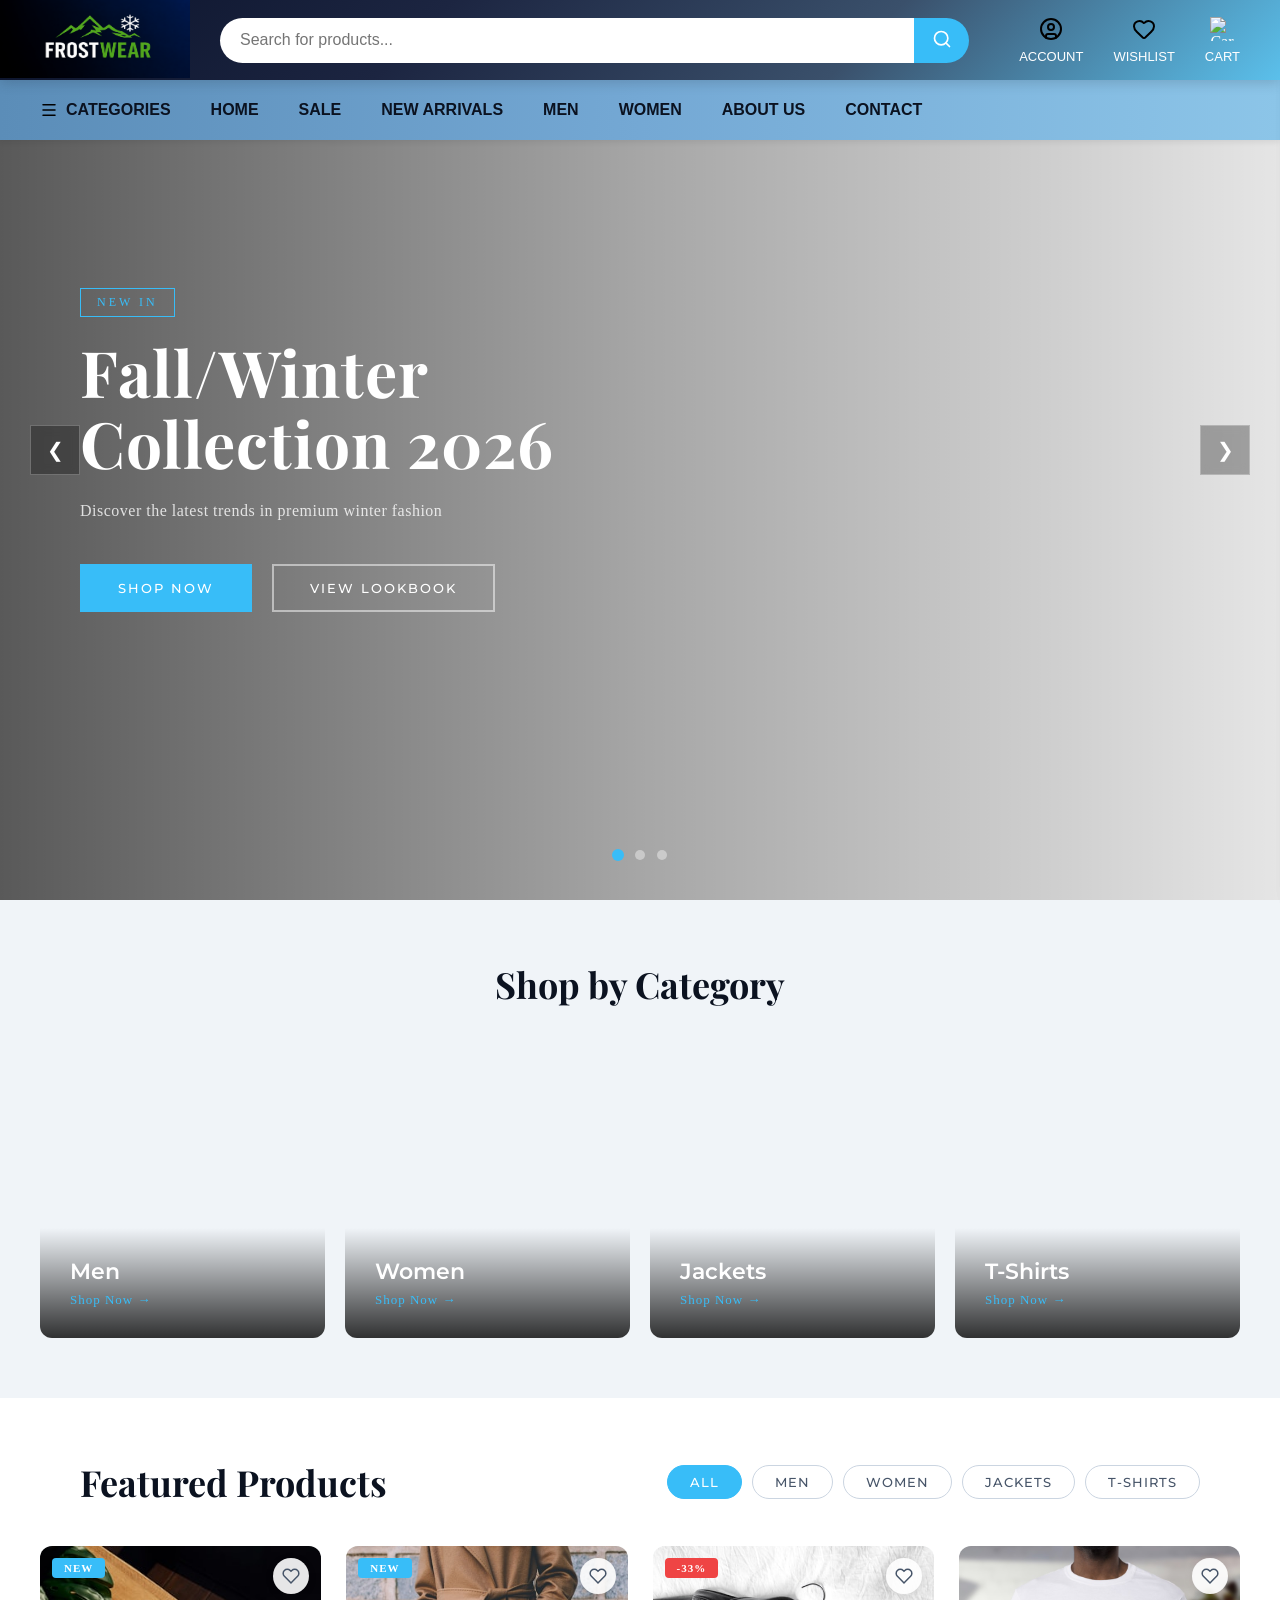
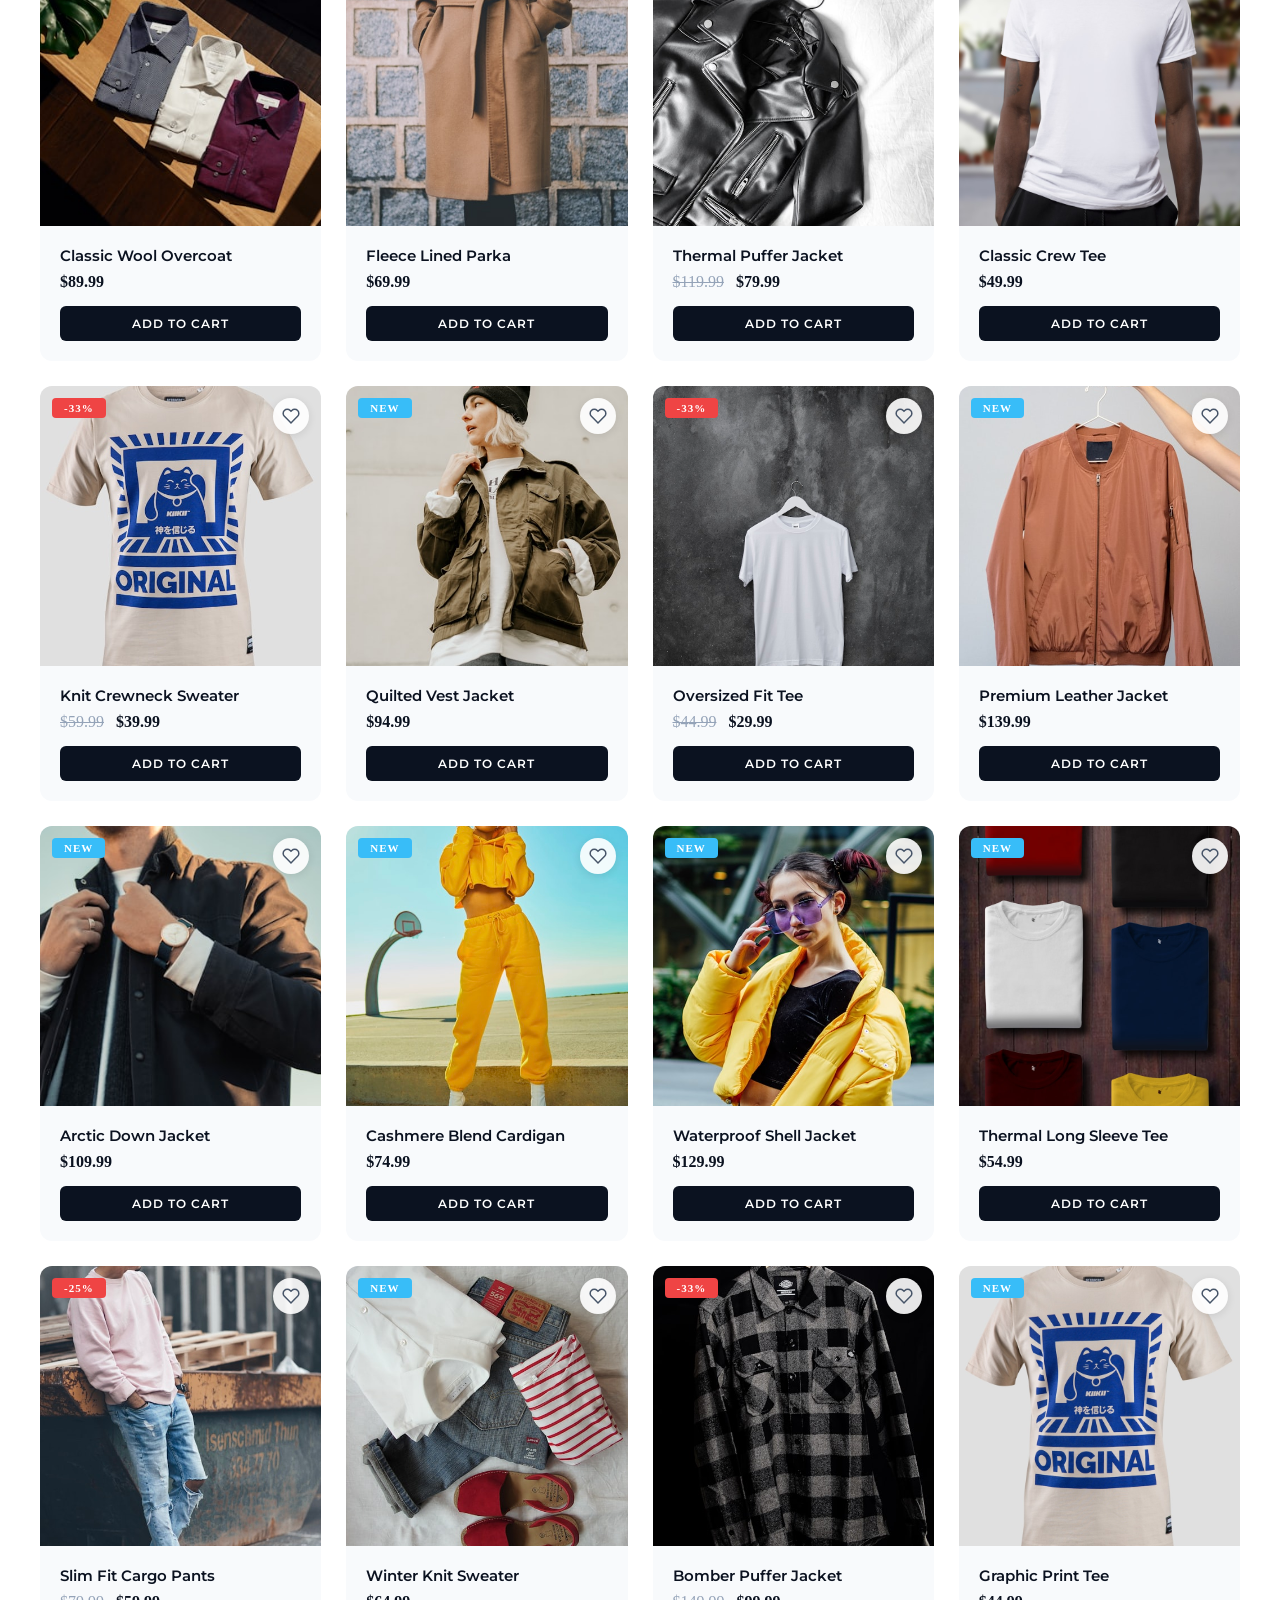
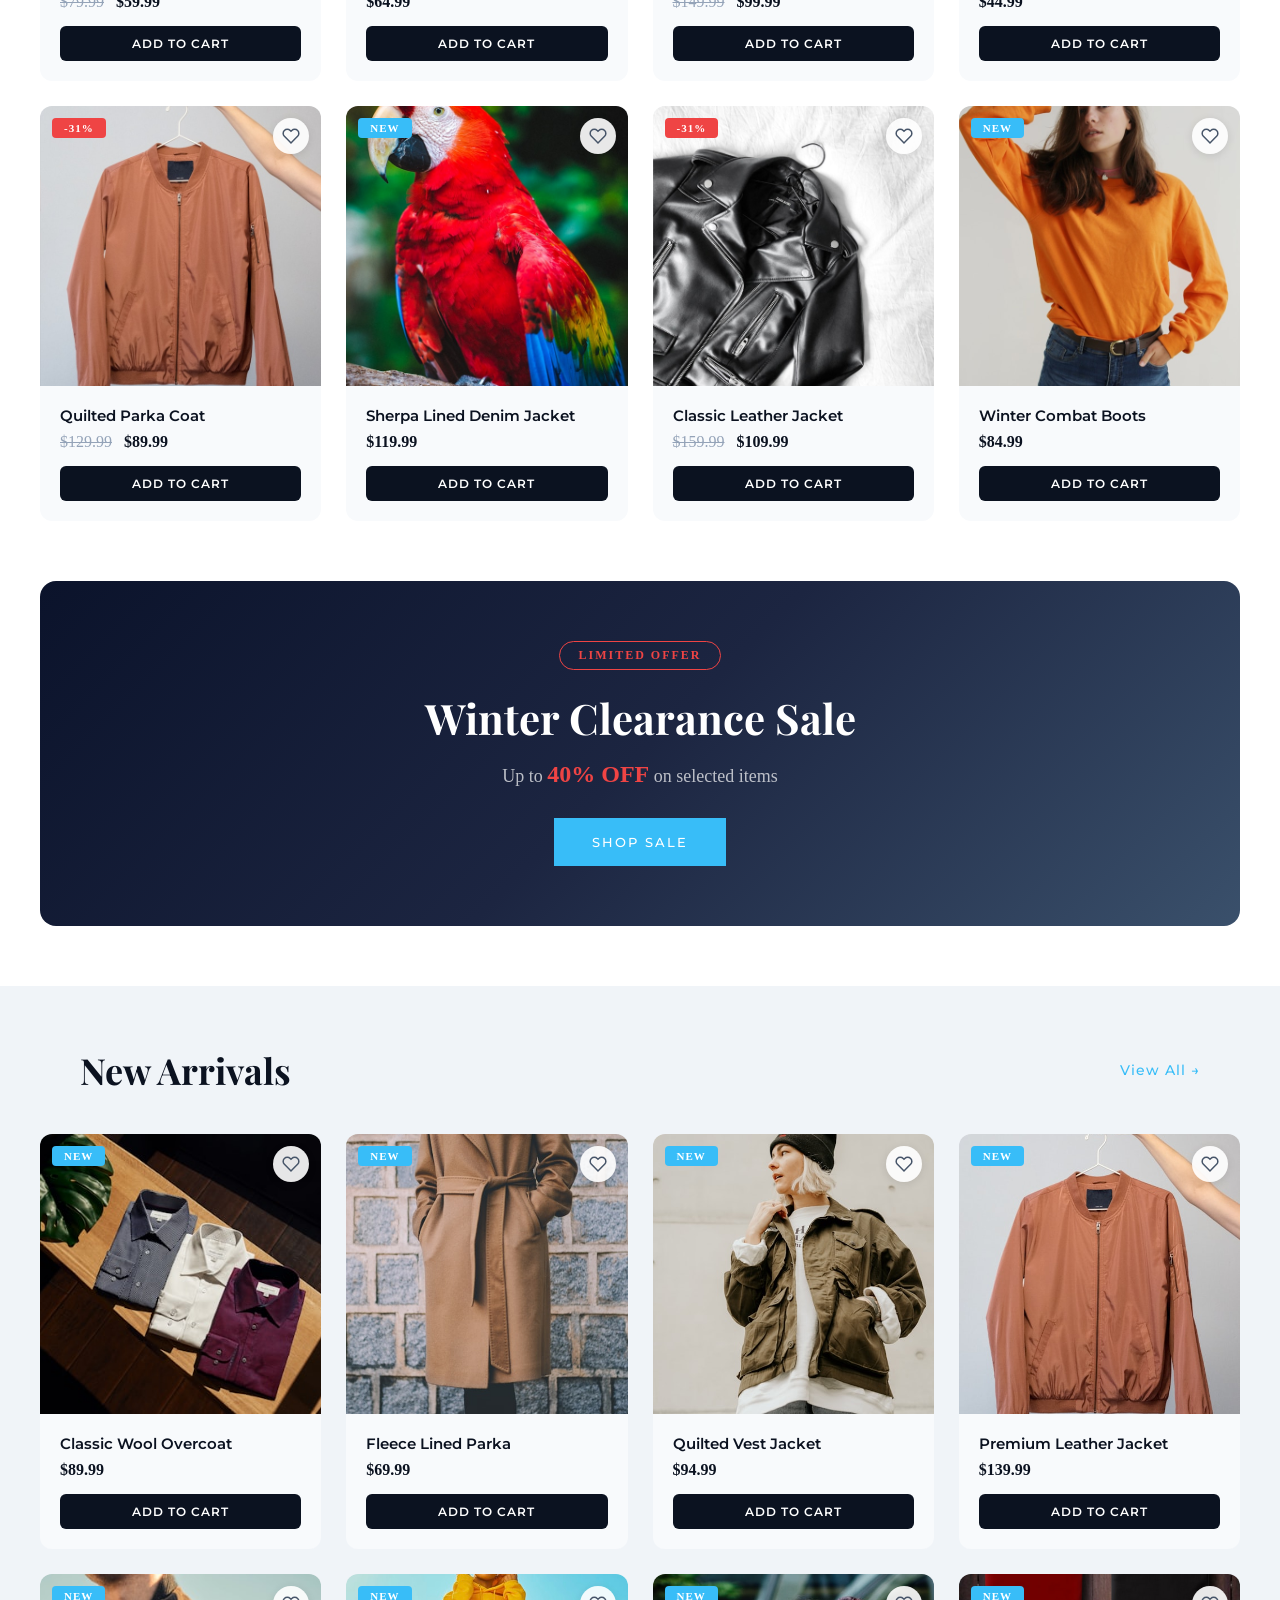
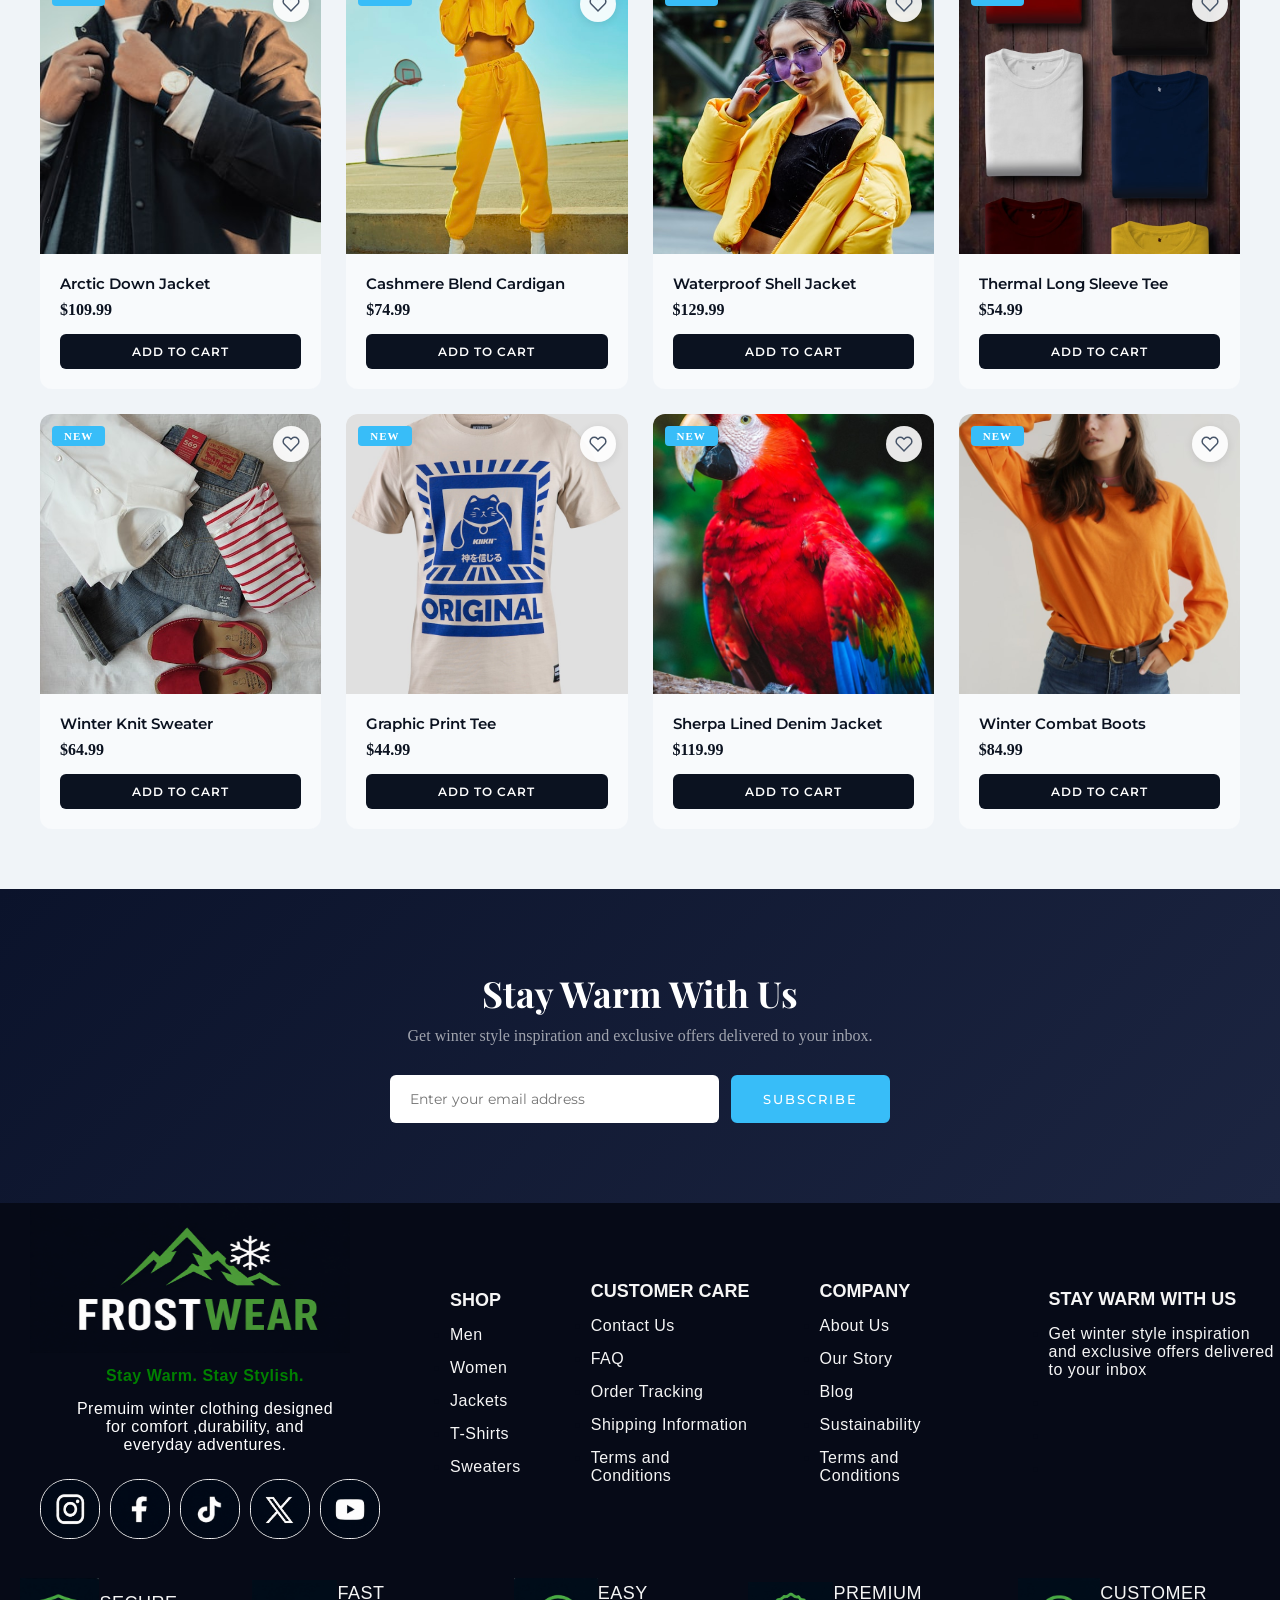
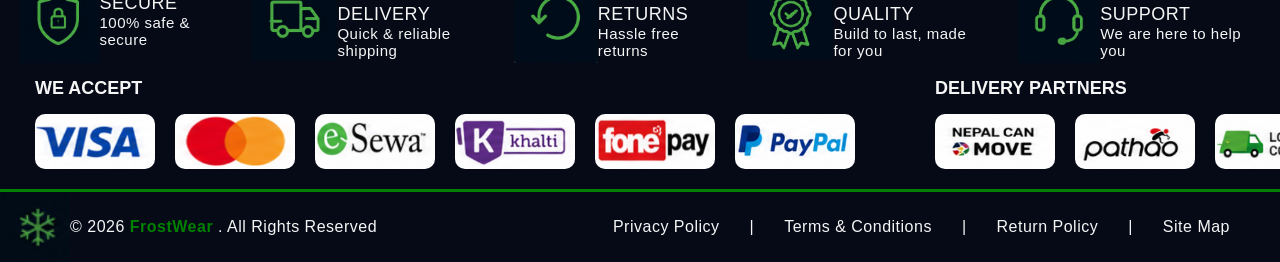
==== Pages/Home/index.html @ 1667b765 "All pages completed with CSS and JS" ====
<!DOCTYPE html>
<html lang="en">
<head>
    <meta charset="UTF-8">
    <meta name="viewport" content="width=device-width, initial-scale=1.0">
    <title>FrostWear</title>
    <link rel="stylesheet" href="../../common CSS/style.css">
    <link rel="stylesheet" href="Home.css">
    <link rel="preconnect" href="https://fonts.googleapis.com">
    <link rel="preconnect" href="https://fonts.gstatic.com" crossorigin>
    <link href="https://fonts.googleapis.com/css2?family=Playfair+Display:wght@400;600;700&family=Montserrat:wght@300;400;500;600&display=swap" rel="stylesheet">
</head>
<body>
  

    <nav class="top-nav">
        <!-- Logo -->
        <div class="logo">
            <a href="index.html"><img src="../../asset/logo.png" alt="FrostWear Logo"></a>
        </div>

        <!-- Search Bar -->
        <div class="search-box">
            <input type="text" id="searchInput" placeholder="Search for products...">
            <button id="searchBtn">
                <img src="../../asset/search.svg" alt="Search">
            </button>
        </div>

        <!-- Right side -->
        <div class="actions">
            <a href="#" class="action-item" id="accountNav">
                <img src="../../asset/circle-user.svg" alt="User">
                <span>Account</span>
            </a>
            <a href="#" class="action-item" id="wishlistNav">
                <img src="../../asset/heart.svg" alt="Wishlist">
                <span>Wishlist</span>
                <span class="cart-count" id="wishlistCount" style="display:none">0</span>
            </a>
            <a href="#" class="action-item" id="cartNav">
                <img src="../../asset/shopping-cart.svg" alt="Cart">
                <span>Cart</span>
                <span class="cart-count" id="cartCount" style="display:none">0</span>
            </a>
        </div>
    </nav>

    <nav class="bottom-nav">
        <ul>
            <li class="category-wrap">
                <a href="#" class="categories categories-toggle">
                    <img src="../../asset/menu.svg" alt="Menu">
                    <span>Categories</span>
                </a>
                <div class="category-dropdown">
                    <a href="../Men/men.html">Men</a>
                    <a href="../NewArrivals/newArrivals.html">New Arrivals</a>
                    <a href="../Women/women.html">Women</a>
                    <a href="../Sale/sale.html">Sale</a>
                </div>
            </li>
            <li><a href="index.html">Home</a></li>
            <li><a href="../Sale/sale.html">Sale</a></li>
            <li><a href="../NewArrivals/newArrivals.html">New Arrivals</a></li>
            <li><a href="../Men/men.html">Men</a></li>
            <li><a href="../Women/women.html">Women</a></li>            
            <li><a href="../AboutUs/AboutUs.html">About Us</a></li>
            <li><a href="../Contact/contact.html">Contact</a></li>
        </ul>
    </nav>

    <!-- Hero Section -->
    <section class="hero">
        <div class="hero-slides">
            <div class="hero-slide active" style="background-image: url('https://images.unsplash.com/photo-1512436991641-6745cdb1723f?w=1600&q=80');">
                <div class="hero-overlay"></div>
                <div class="hero-content">
                    <span class="hero-tag">New In</span>
                    <h1>Fall/Winter<br>Collection 2026</h1>
                    <p>Discover the latest trends in premium winter fashion</p>
                    <div class="hero-buttons">
                        <a href="#featured" class="btn btn-primary">Shop Now</a>
                        <a href="#new-arrivals" class="btn btn-outline">View Lookbook</a>
                    </div>
                </div>
            </div>
            <div class="hero-slide" style="background-image: url('https://images.unsplash.com/photo-1490481651871-ab68de25d43d?w=1600&q=80');">
                <div class="hero-overlay"></div>
                <div class="hero-content">
                    <span class="hero-tag">Up to 40% Off</span>
                    <h1>Winter<br>Clearance Sale</h1>
                    <p>Limited time offers on selected styles</p>
                    <div class="hero-buttons">
                        <a href="#sale" class="btn btn-primary">Shop Sale</a>
                        <a href="#featured" class="btn btn-outline">See All Deals</a>
                    </div>
                </div>
            </div>
            <div class="hero-slide" style="background-image: url('https://images.unsplash.com/photo-1445205170230-053b83016050?w=1600&q=80');">
                <div class="hero-overlay"></div>
                <div class="hero-content">
                    <span class="hero-tag">Best Sellers</span>
                    <h1>The Essentials<br>Edit</h1>
                    <p>Timeless pieces for every winter wardrobe</p>
                    <div class="hero-buttons">
                        <a href="#featured" class="btn btn-primary">Explore Now</a>
                        <a href="#about" class="btn btn-outline">Our Story</a>
                    </div>
                </div>
            </div>
        </div>
        <div class="hero-dots">
            <span class="dot active" data-index="0"></span>
            <span class="dot" data-index="1"></span>
            <span class="dot" data-index="2"></span>
        </div>
        <button class="hero-arrow hero-arrow-left">&#10094;</button>
        <button class="hero-arrow hero-arrow-right">&#10095;</button>
    </section>

    <!-- Categories Section -->
    <section class="categories-section">
        <h2 class="section-title">Shop by Category</h2>
        <div class="categories-grid">
            <a href="#" class="category-card" data-filter="men">
                <div class="category-img" style="background-image: url('https://images.unsplash.com/photo-1617137968427-85924c800a22?w=600&q=80');"></div>
                <div class="category-overlay">
                    <h3>Men</h3>
                    <span>Shop Now &#8594;</span>
                </div>
            </a>
            <a href="#" class="category-card" data-filter="women">
                <div class="category-img" style="background-image: url('https://images.unsplash.com/photo-1487412720507-e7ab37603c6f?w=600&q=80');"></div>
                <div class="category-overlay">
                    <h3>Women</h3>
                    <span>Shop Now &#8594;</span>
                </div>
            </a>
            <a href="#" class="category-card" data-filter="jackets">
                <div class="category-img" style="background-image: url('https://images.unsplash.com/photo-1551028719-00167b16eac5?w=600&q=80');"></div>
                <div class="category-overlay">
                    <h3>Jackets</h3>
                    <span>Shop Now &#8594;</span>
                </div>
            </a>
            <a href="#" class="category-card" data-filter="tshirts">
                <div class="category-img" style="background-image: url('https://images.unsplash.com/photo-1521572163474-6864f9cf17ab?w=600&q=80');"></div>
                <div class="category-overlay">
                    <h3>T-Shirts</h3>
                    <span>Shop Now &#8594;</span>
                </div>
            </a>
        </div>
    </section>

    <!-- Featured Products -->
    <section class="featured-section" id="featured">
        <div class="section-header">
            <h2 class="section-title" id="productSectionTitle">Featured Products</h2>
            <div class="filter-tabs">
                <button class="filter-tab active" data-filter="all">All</button>
                <button class="filter-tab" data-filter="men">Men</button>
                <button class="filter-tab" data-filter="women">Women</button>
                <button class="filter-tab" data-filter="jackets">Jackets</button>
                <button class="filter-tab" data-filter="tshirts">T-Shirts</button>
            </div>
        </div>
        <div class="products-grid" id="productsGrid"></div>
    </section>

    <!-- Sale Section -->
    <section class="sale-section" id="sale">
        <div class="sale-banner">
            <div class="sale-text">
                <span class="sale-tag">Limited Offer</span>
                <h2>Winter Clearance Sale</h2>
                <p>Up to <strong>40% OFF</strong> on selected items</p>
                <a href="#featured" class="btn btn-primary">Shop Sale</a>
            </div>
        </div>
    </section>

    <!-- New Arrivals -->
    <section class="new-arrivals-section" id="new-arrivals">
        <div class="section-header">
            <h2 class="section-title">New Arrivals</h2>
            <a href="#featured" class="view-all">View All &#8594;</a>
        </div>
        <div class="products-grid" id="newArrivalsGrid"></div>
    </section>

    <!-- Newsletter -->
    <section class="newsletter-section" id="newsletter">
        <div class="newsletter-content">
            <h2>Stay Warm With Us</h2>
            <p>Get winter style inspiration and exclusive offers delivered to your inbox.</p>
            <form class="newsletter-form" id="newsletterForm">
                <input type="email" placeholder="Enter your email address" required>
                <button type="submit" class="btn btn-primary">Subscribe</button>
            </form>
        </div>
    </section>

    <!-- Wishlist Drawer -->
    <div class="drawer-overlay" id="wishlistOverlay"></div>
    <div class="drawer" id="wishlistDrawer">
        <div class="drawer-header">
            <h2>My Wishlist</h2>
            <button class="drawer-close" id="wishlistClose">&times;</button>
        </div>
        <div class="drawer-body" id="wishlistBody">
            <p class="drawer-empty">Your wishlist is empty</p>
        </div>
        <div class="drawer-footer" id="wishlistFooter" style="display:none">
            <button class="btn btn-primary drawer-btn" id="moveAllToCart">Move All to Cart</button>
        </div>
    </div>

    <!-- Cart Drawer -->
    <div class="drawer-overlay" id="cartOverlay"></div>
    <div class="drawer" id="cartDrawer">
        <div class="drawer-header">
            <h2>Shopping Cart</h2>
            <button class="drawer-close" id="cartClose">&times;</button>
        </div>
        <div class="drawer-body" id="cartBody">
            <p class="drawer-empty">Your cart is empty</p>
        </div>
        <div class="drawer-footer" id="cartFooter" style="display:none">
            <div class="cart-total">
                <span>Total:</span>
                <span id="cartTotal">$0.00</span>
            </div>
            <button class="btn btn-primary drawer-btn" id="clearCartBtn">Clear Cart</button>
            <button class="btn btn-primary drawer-btn">Checkout</button>
        </div>
    </div>

    <!-- Toast -->
    <div class="toast" id="toast">
        <span>&#10003;</span>
        <p id="toastMessage">Item added to cart!</p>
    </div>

    <!-- Confirm Dialog -->
    <div class="modal-overlay" id="confirmOverlay"></div>
    <div class="confirm-dialog" id="confirmDialog">
        <h3>Are you sure?</h3>
        <p id="confirmMessage">Do you want to remove this item?</p>
        <div class="confirm-actions">
            <button class="btn btn-ghost" id="confirmNo">Cancel</button>
            <button class="btn btn-primary" id="confirmYes">Remove</button>
        </div>
    </div>

    <!-- Search Results Section -->
    <section class="search-results-section" id="searchResultsSection" style="display:none">
        <div class="search-results" id="searchResults"></div>
    </section>

    <!-- Account Modal -->
    <div class="modal-overlay" id="accountOverlay"></div>
    <div class="account-modal" id="accountModal">
        <button class="drawer-close account-close" id="accountClose">&times;</button>
        <div id="accountLoggedOut">
            <h3>Welcome to FrostWear</h3>
            <p class="account-sub">Sign in or create an account</p>
            <form id="loginForm">
                <input type="email" id="loginEmail" placeholder="Email address" required>
                <input type="password" id="loginPassword" placeholder="Password" required>
                <button type="submit" class="btn btn-primary account-btn">Sign In</button>
            </form>
            <p class="account-switch">Don't have an account? <a href="#" id="showRegister">Create one</a></p>
            <form id="registerForm" style="display:none">
                <input type="text" id="regName" placeholder="Full name" required>
                <input type="email" id="regEmail" placeholder="Email address" required>
                <input type="password" id="regPassword" placeholder="Password" required>
                <button type="submit" class="btn btn-primary account-btn">Create Account</button>
            </form>
            <p class="account-switch" id="backToLoginWrap" style="display:none"><a href="#" id="backToLogin">Back to sign in</a></p>
        </div>
        <div id="accountLoggedIn" style="display:none">
            <h3>My Account</h3>
            <p class="account-sub">Signed in as <span id="accountEmailDisplay"></span></p>
            <div class="account-info">
                <p><strong>Name:</strong> <span id="accountNameDisplay"></span></p>
            </div>
            <div class="account-stats">
                <div class="account-stat"><h4 id="accountWishlistCount">0</h4><p>Wishlist</p></div>
                <div class="account-stat"><h4 id="accountCartCount">0</h4><p>Cart Items</p></div>
            </div>
            <button class="btn btn-ghost account-btn" id="logoutBtn">Sign Out</button>
        </div>
    </div>


<footer>
    <!--  Main Footer Conatiner -->
    <div class="main-footer">

        <div class="row1">

            <div class="footer-image-holder">
                <a href="index.html"><img src="../../asset/FrostWearLogo.png" style="height:150px; width:320px"></a>
                <p style="font-weight:bold;">Stay Warm. Stay Stylish.</p>
                <p style="color:white;max-width: 260px;">Premuim winter clothing designed for comfort ,durability, and everyday adventures.</p>
                <div class="social-media-holder">
                     <a href="https://www.instagram.com/?hl=en" target="_blank"><img src="../../asset/Instagram.png"></a>
                     <a href="https://www.facebook.com/" target="_blank"><img src="../../asset/Facebook.png"></a>
                     <a href="https://www.tiktok.com/" target="_blank"><img src="../../asset/Tiktok.png"></a>
                     <a href="https://x.com/" target="_blank"><img src="../../asset/X.png"></a>
                     <a href="https://www.youtube.com/" target="_blank"><img src="../../asset/Youtube.png"></a>
                </div>
            </div>
            
            <ul class="footer-data">
                <h3 class="footer-data-heading">SHOP</h3>
                <li><a>Men</a></li>
                <li><a>Women</a></li>
                <li><a>Jackets</a></li>
                <li><a>T-Shirts</a></li>
                <li><a>Sweaters</a></li>
            </ul>

            <ul class="footer-data">
                <h3 class="footer-data-heading">CUSTOMER CARE</h3>
                <li><a>Contact Us</a></li>
                <li><a>FAQ</a></li>
                <li><a>Order Tracking</a></li>
                <li><a>Shipping Information</a></li>
                <li><a>Terms and Conditions</a></li>
            </ul>

            <ul class="footer-data">
                <h3 class="footer-data-heading">COMPANY </h3>
                <li><a>About Us</a></li>
                <li><a>Our Story</a></li>
                <li><a>Blog</a></li>
                <li><a>Sustainability</a></li>
                <li><a>Terms and Conditions</a></li>
            </ul>

            <ul class="footer-data">
                <h3 class="footer-data-heading">STAY WARM WITH US </h3>
                <li style="max-width:240px ;"><a>Get winter style inspiration and exclusive 
                    offers delivered to your inbox</a></li>
                <li><a></a></li>
                <li><a></a></li>
                <li><a></a></li>
            </ul>

        </div>

        <div class="row2">
            <div class="footer-feature">
                <img class="footer-feature-image" src="../../asset/Security.png" >
                <div class="footer-feature-text">
                    <h3>SECURE<h3>
                    <p>100% safe & secure</p>
                 </div>
            </div>

            <div class="footer-feature">
                <img class="footer-feature-image" src="../../asset/Van.png" >
                <div class="footer-feature-text">
                    <h3>FAST DELIVERY<h3>
                    <p>Quick & reliable shipping</p>
                 </div>
            </div>

            <div class="footer-feature">
                <img class="footer-feature-image" src="../../asset/EasyReturn.png" >
                <div class="footer-feature-text">
                    <h3>EASY RETURNS<h3>
                    <p>Hassle free returns</p>
                 </div>
            </div>

            <div class="footer-feature">
                <img class="footer-feature-image" src="../../asset/Medal.png" >
                <div class="footer-feature-text">
                    <h3>PREMIUM QUALITY<h3>
                    <p>Build to last, made for you</p>
                 </div>
            </div>

            <div class="footer-feature">
                <img class="footer-feature-image" src="../../asset/Headphone.png" >
                <div class="footer-feature-text">
                    <h3>CUSTOMER SUPPORT<h3>
                    <p>We are here to help you</p>
                 </div>
            </div>

        </div>
        
        <div class="row3">
            <div style="margin-left: 35px;">
                <p style="color: whitesmoke;font-size:18px;font-weight: 600;font-family: Arial, 
                Helvetica, sans-serif; margin-bottom: 15px;">WE ACCEPT</p>
                <div class="footer-image-economy">
                    <img src="../../asset/Visa.png">
                    <img src="../../asset/VennDiagram.png">
                    <img src="../../asset/ESewa.png">
                    <img src="../../asset/Khalti.png">
                    <img src="../../asset/FonePay.png">
                    <img src="../../asset/PayPal.png">
                </div>
            </div>
            

            <div>
                <p style="color: whitesmoke;font-size:18px;font-weight: 600;font-family: Arial, 
                Helvetica, sans-serif; margin-bottom: 15px;">DELIVERY PARTNERS</p>
                <div class="footer-image-economy">
                    <img src="../../asset/NepalCanMove.png">
                    <img src="../../asset/Pathao.png">
                    <img src="../../asset/LocalCourier.png">
                    <img src="../../asset/DHL.png">
                </div>
            </div>

        </div>

        <div style=" width: 100%;height: 3px; background-color: green;"></div>

        <div class="row4">
            <div style="display: flex;">
                <img src="../../asset/Frost.png" style="height: 70px;width: 70px;">
                <p> &copy; 2026 <span style="color: green;font-weight: 600;">FrostWear</span> . All Rights Reserved </p>
            </div>

            <div style="display: flex;gap: 30px;margin-right: 50px;">
                <p>Privacy Policy </p>
                <p>|</p>
                <p>Terms & Conditions </p>
                <p>|</p>
                <p>Return Policy </p>
                <p>|</p>
                <p>Site Map</p>
            </div>

        </div>

    </div>

</footer>

    <script src="../../common JS/categories.js"></script>
    <script src="home.js"></script>
</body>
</html>
---- common CSS/style.css ----
*{
  margin: 0;
  padding: 0;
  box-sizing: border-box;
}


.top-nav {
  position: fixed;
  top: 0;
  left: 0;
  width: 100%;
  z-index: 1000;
}

.bottom-nav {
  position: fixed;
  top: 80px;   /* directly below top-nav (80px tall) */
  left: 0;
  width: 100%;
  z-index: 999;
}

.top-nav {
  height: 80px;
  display: flex;
  align-items: center;
  background: linear-gradient(135deg,#0b132b,#1c2541,#3a506b,#5bc0eb);
  color: white;
  padding-right: 40px;
  gap: 30px;
}

/*for logo */
.logo img{
  width: 190px;
  height: 80px;
}

/*for search box*/
.search-box {
  flex: 1;
  margin-right: 20px;
  display: flex;
}

.search-box input {
  flex: 1;
  height: 45px;
  border: none;
  outline: none;
  padding : 0px 20px;
  font-size: 16px;
  border-radius: 25px 0px 0px 25px;
}

.search-box button {
  width: 55px;
  border: none;
  background:#38bdf8;
  border-radius:0 25px 25px 0;
  cursor: pointer;
}

.search-box button img {
  width: 20px;
  filter: brightness(0) invert(1);
}

.search-box button:hover{
    background:#0ea5e9;
}

/*Right side */
.actions{
    display:flex;
    gap:30px;
}

.action-item{
    display:flex;
    flex-direction:column;
    align-items:center;
    text-decoration:none;
    color:white;
    gap: 4px;
}

.action-item img{
    width:24px;
    height:24px;
    margin-bottom:4px;
}

.action-item span{
    font-size:13px;
    font-weight:500;
    font-family:Arial, Helvetica, sans-serif;
    text-transform:uppercase;
}

.action-item:hover{
    color:#dbeafe;
}

.action-item:hover img{
    transform:scale(1.5);
    transition:0.3s;
}

.top-nav{
    box-shadow:0 3px 12px rgba(0,0,0,.15);
}

/* Bottom Navigation */
.bottom-nav{
    height:60px;
    background:linear-gradient(
        90deg,
        #5b8db8,
        #74a8d4,
        #8cc5e8
    );
    display:flex;
    align-items:center;
    padding:0 40px;
}

.bottom-nav ul{
    display:flex;
    align-items:center;
    list-style:none;
    gap:40px;
}

.bottom-nav ul li a{
    text-decoration: none; 
    color: #0b1220;  
    font-size: 16px; 
    font-family: Arial, sans-serif; 
    font-weight: 600; 
    transition: color 0.3s ease; 
    position: relative; 
    text-transform: uppercase; 
}
.bottom-nav ul li a::after{
    content: "";
    position: absolute;
    left: 0;
    bottom: -7px;
    width: 0;
    height: 2px;
    background-color: white;
    transition: width 0.3s ease;
}

.bottom-nav ul li a:hover{
    color: white;
}
.bottom-nav ul li a:hover::after{
    width: 100%;
}
.bottom-nav{
    box-shadow:0 2px 6px rgba(0,0,0,.08);
}

.categories{
    display:flex;
    align-items:center;
    gap:8px;

    color:black;
    text-decoration:none;
    font-weight:700;

    transition:.3s;
}

.categories:hover{
    color:#2563eb;
}

.categories img{
    width:18px;
    height:18px;
}

/* Categories dropdown */
.bottom-nav .category-wrap{
    position: relative;
}

.bottom-nav .category-dropdown{
    display: none;
    position: absolute;
    top: calc(100% + 8px);
    left: 0;
    min-width: 210px;
    background: #ffffff;
    border-radius: 10px;
    box-shadow: 0 12px 30px rgba(11, 18, 32, 0.25);
    padding: 8px 0;
    z-index: 1100;
}

.bottom-nav .category-dropdown.show{
    display: block;
}

.bottom-nav .category-dropdown a{
    display: block;
    padding: 12px 22px;
    color: #0b1220;
    font-family: Arial, sans-serif;
    font-size: 15px;
    font-weight: 600;
    text-transform: uppercase;
    text-decoration: none;
    letter-spacing: 0.5px;
    transition: all 0.25s ease;
}

.bottom-nav .category-dropdown a::after{
    display: none;
}

.bottom-nav .category-dropdown a:hover{
    background: #eff6ff;
    color: #2563eb;
    padding-left: 28px;
}
.main-footer{
    display:flex;
    flex-direction: column;
    background-color:#060A17;
}
.row1{
    display: flex;
    gap: 70px;
    margin-left:30px;
}
.footer-image-holder{
    display: flex;
    flex-direction: column;
    background-color:#060A17 ;
    max-width:350px;
}
.footer-image-holder p{
    font-family: Arial, Helvetica, sans-serif;
    text-align: center;
    font-size: 16px;
    color: green;
    align-self: center;
    letter-spacing: 0.5px;
    margin-bottom: 15px;
}
.footer-image-holder a{
    margin-bottom: 10px;
}
.social-media-holder{
    display:flex;
    gap:10px;
    margin:10px;
}
.social-media-holder img{
    height: 60px;
    width: 60px;
    border-radius: 47%;
    border: 1px solid whitesmoke;
}
.footer-data{
    display: flex;
    flex-direction: column;
    gap: 15px;
    align-self: center;
}
.footer-data a{
    font-family: Arial, Helvetica, sans-serif;
    color: whitesmoke;
    letter-spacing: 0.5px;
    text-decoration: none;
}
.footer-data a:hover{
    color: green;
}
.footer-data-heading {
    font-family: Arial, Helvetica, sans-serif;
    color: whitesmoke;
    font-size: 18px;
    font-weight: bold;
}
.footer-data-heading:hover{
  text-decoration: underline;
  transition: text-decoration-color 0.3s ease;
  text-decoration-color: green;
  text-decoration-thickness: 2px;
  text-underline-offset: 10px;
}
.footer-data li::marker{
    color:#060A17 ;
}
.row2{
    display: flex;
    align-items:center;
}
.footer-feature{
    display: flex;
    align-items: center;
    padding: 15px 20px;
    width: fit-content;
}
.footer-feature-image{
    width:85px;
    height: 85px;
    object-fit: contain;
}
.footer-feature-text h3{
    font-size: 18px;
    font-family: Arial, Helvetica, sans-serif;
    font-weight: 500;
    letter-spacing: 0.5px;
    color: whitesmoke
}
.footer-feature-text p{
    font-size: 15px;
    font-family: Arial, Helvetica, sans-serif;
    color: whitesmoke;
}
.row3{
    display: flex;
    align-content:space-between;
    gap: 80px;
    margin-bottom: 20px;
}
.footer-image-economy{
    display: flex;
    gap :20px;
}
.footer-image-economy img{
    height: 55px;
    width: 120px;
    border-radius: 10px;
}
.row4{
    display: flex;
    justify-content: space-between;
}
.row4 p{
    color: whitesmoke;
    font-size:16px;
    font-family: Arial, Helvetica, sans-serif;
    align-self: center;
    letter-spacing: 0.5px;
}

/* ===== RESPONSIVE ===== */
@media (max-width: 1024px) {
    body { overflow-x: hidden; }
    .top-nav { padding-right: 20px; gap: 20px; }
    .logo img { width: 150px; }
    .actions { gap: 20px; }
    .bottom-nav { padding: 0 20px; }
    .bottom-nav ul { gap: 24px; }
    .row1 { flex-wrap: wrap; }
}

@media (max-width: 768px) {
    body { overflow-x: hidden; }
    .top-nav { gap: 14px; padding-right: 12px; }
    .logo img { width: 120px; }
    .search-box { margin-right: 10px; }
    .search-box input { padding: 0 14px; font-size: 14px; }
    .actions { gap: 16px; }
    .bottom-nav {
        padding: 0 16px;
        overflow-x: auto;
        scrollbar-width: none;
    }
    .bottom-nav::-webkit-scrollbar { display: none; }
    .bottom-nav ul {
        gap: 20px;
        flex-wrap: nowrap;
        flex-shrink: 0;
    }
    .bottom-nav ul li a { font-size: 14px; white-space: nowrap; }
    .row1 {
        flex-direction: column;
        gap: 35px;
        margin-left: 0;
        align-items: center;
    }
    .footer-image-holder { max-width: 90%; }
    .social-media-holder { justify-content: center; }
    .row2 { flex-wrap: wrap; justify-content: center; }
    .row3 { flex-wrap: wrap; gap: 30px; justify-content: center; }
    .row4 { flex-direction: column; align-items: center; gap: 10px; text-align: center; }
}

@media (max-width: 640px) {
    .top-nav { gap: 10px; }
    .search-box button { width: 45px; }
    .search-box button img { width: 18px; }
    .actions { gap: 12px; }
    .action-item span { display: none; }
    .action-item { gap: 0; }
    .action-item img { width: 22px; height: 22px; }
    .bottom-nav ul { gap: 18px; }
}
---- Pages/Home/Home.css ----
/* ===== HERO SECTION ===== */
.hero {
    position: relative;
    width: 100%;
    height: 100vh;
    overflow: hidden;
}

.hero-slide {
    position: absolute;
    top: 0;
    left: 0;
    width: 100%;
    height: 100%;
    background-size: cover;
    background-position: center;
    opacity: 0;
    transition: opacity 1s ease-in-out;
}

.hero-slide.active {
    opacity: 1;
}

.hero-overlay {
    position: absolute;
    top: 0;
    left: 0;
    width: 100%;
    height: 100%;
    background: linear-gradient(
        to right,
        rgba(0, 0, 0, 0.65) 0%,
        rgba(0, 0, 0, 0.35) 50%,
        rgba(0, 0, 0, 0.1) 100%
    );
}

.hero-content {
    position: relative;
    z-index: 2;
    height: 100%;
    display: flex;
    flex-direction: column;
    justify-content: center;
    padding: 0 80px;
    max-width: 650px;
}

.hero-tag {
    display: inline-block;
    font-size: 12px;
    font-weight: 500;
    letter-spacing: 3px;
    text-transform: uppercase;
    color: #38bdf8;
    margin-bottom: 20px;
    border: 1px solid #38bdf8;
    padding: 6px 16px;
    width: fit-content;
}

.hero-content h1 {
    font-family: 'Playfair Display', serif;
    font-size: 64px;
    font-weight: 700;
    line-height: 1.1;
    margin-bottom: 20px;
    letter-spacing: 1px;
    color: #fff;
}

.hero-content p {
    font-size: 16px;
    font-weight: 300;
    color: rgba(255, 255, 255, 0.8);
    margin-bottom: 40px;
    line-height: 1.6;
    letter-spacing: 0.5px;
}

.hero-buttons {
    display: flex;
    gap: 20px;
}

.btn {
    display: inline-block;
    padding: 14px 36px;
    font-family: 'Montserrat', sans-serif;
    font-size: 13px;
    font-weight: 500;
    letter-spacing: 2px;
    text-transform: uppercase;
    text-decoration: none;
    cursor: pointer;
    transition: all 0.3s ease;
}

.btn-primary {
    background: #38bdf8;
    color: #fff;
    border: 2px solid #38bdf8;
}

.btn-primary:hover {
    background: transparent;
    color: #38bdf8;
}

.btn-outline {
    background: transparent;
    color: #fff;
    border: 2px solid rgba(255, 255, 255, 0.5);
}

.btn-outline:hover {
    border-color: #fff;
    background: rgba(255, 255, 255, 0.1);
}

/* ===== SLIDE DOTS ===== */
.hero-dots {
    position: absolute;
    bottom: 40px;
    left: 50%;
    transform: translateX(-50%);
    display: flex;
    gap: 12px;
    z-index: 10;
}

.dot {
    width: 10px;
    height: 10px;
    border-radius: 50%;
    background: rgba(255, 255, 255, 0.4);
    cursor: pointer;
    transition: all 0.3s ease;
}

.dot.active {
    background: #38bdf8;
    transform: scale(1.2);
}

.dot:hover {
    background: rgba(255, 255, 255, 0.8);
}

/* ===== SLIDE ARROWS ===== */
.hero-arrow {
    position: absolute;
    top: 50%;
    transform: translateY(-50%);
    background: rgba(0, 0, 0, 0.3);
    border: 1px solid rgba(255, 255, 255, 0.25);
    color: #fff;
    font-size: 20px;
    width: 50px;
    height: 50px;
    cursor: pointer;
    z-index: 10;
    transition: all 0.3s ease;
    backdrop-filter: blur(5px);
}

.hero-arrow:hover {
    background: #38bdf8;
    border-color: #38bdf8;
}

.hero-arrow-left {
    left: 30px;
}

.hero-arrow-right {
    right: 30px;
}

/* ===== SECTION TITLE ===== */
.section-title {
    font-family: 'Playfair Display', serif;
    font-size: 36px;
    font-weight: 700;
    color: #0b1220;
    text-align: center;
    margin-bottom: 10px;
}

.section-header {
    display: flex;
    justify-content: space-between;
    align-items: center;
    margin-bottom: 40px;
    padding: 0 40px;
}

.section-header .section-title {
    margin-bottom: 0;
    text-align: left;
}

.view-all {
    font-family: 'Montserrat', sans-serif;
    font-size: 14px;
    font-weight: 500;
    color: #38bdf8;
    text-decoration: none;
    letter-spacing: 1px;
    transition: color 0.3s;
}

.view-all:hover {
    color: #0ea5e9;
}

/* ===== CATEGORIES SECTION ===== */
.categories-section {
    padding: 60px 40px;
    background: #f0f4f8;
}

.categories-grid {
    display: grid;
    grid-template-columns: repeat(4, 1fr);
    gap: 20px;
    margin-top: 30px;
}

.category-card {
    position: relative;
    height: 300px;
    border-radius: 12px;
    overflow: hidden;
    text-decoration: none;
    cursor: pointer;
}

.category-img {
    width: 100%;
    height: 100%;
    background-size: cover;
    background-position: center;
    transition: transform 0.5s ease;
}

.category-card:hover .category-img {
    transform: scale(1.1);
}

.category-overlay {
    position: absolute;
    bottom: 0;
    left: 0;
    width: 100%;
    padding: 30px;
    background: linear-gradient(to top, rgba(0, 0, 0, 0.8), transparent);
    color: #fff;
}

.category-overlay h3 {
    font-family: 'Montserrat', sans-serif;
    font-size: 22px;
    font-weight: 600;
    margin-bottom: 5px;
}

.category-overlay span {
    font-size: 13px;
    font-weight: 400;
    letter-spacing: 1px;
    color: #38bdf8;
}

/* ===== FEATURED PRODUCTS ===== */
.featured-section {
    padding: 60px 40px;
    background: #fff;
}

.filter-tabs {
    display: flex;
    gap: 10px;
}

.filter-tab {
    padding: 8px 22px;
    font-family: 'Montserrat', sans-serif;
    font-size: 13px;
    font-weight: 500;
    letter-spacing: 1px;
    text-transform: uppercase;
    background: transparent;
    border: 1px solid #cbd5e1;
    border-radius: 25px;
    cursor: pointer;
    transition: all 0.3s ease;
    color: #475569;
}

.filter-tab:hover {
    border-color: #38bdf8;
    color: #38bdf8;
}

.filter-tab.active {
    background: #38bdf8;
    border-color: #38bdf8;
    color: #fff;
}

.products-grid {
    display: grid;
    grid-template-columns: repeat(4, 1fr);
    gap: 25px;
}

.product-card {
    position: relative;
    background: #f8fafc;
    border-radius: 12px;
    overflow: hidden;
    transition: transform 0.3s ease, box-shadow 0.3s ease;
}

.product-card:hover {
    transform: translateY(-5px);
    box-shadow: 0 10px 30px rgba(0, 0, 0, 0.1);
}

.product-badge {
    position: absolute;
    top: 12px;
    left: 12px;
    padding: 4px 12px;
    font-size: 11px;
    font-weight: 600;
    letter-spacing: 1px;
    text-transform: uppercase;
    background: #38bdf8;
    color: #fff;
    border-radius: 4px;
    z-index: 2;
}

.sale-badge {
    background: #ef4444;
}

.product-img {
    width: 100%;
    height: 280px;
    background-size: cover;
    background-position: center;
}

.product-info {
    padding: 20px;
}

.product-info h3 {
    font-family: 'Montserrat', sans-serif;
    font-size: 15px;
    font-weight: 600;
    color: #0b1220;
    margin-bottom: 8px;
}

.product-price {
    font-size: 16px;
    font-weight: 700;
    color: #0b1220;
    margin-bottom: 15px;
}

.old-price {
    text-decoration: line-through;
    color: #94a3b8;
    font-weight: 400;
    margin-right: 8px;
}

.add-to-cart {
    width: 100%;
    padding: 10px;
    font-family: 'Montserrat', sans-serif;
    font-size: 12px;
    font-weight: 600;
    letter-spacing: 1px;
    text-transform: uppercase;
    background: #0b1220;
    color: #fff;
    border: none;
    border-radius: 6px;
    cursor: pointer;
    transition: background 0.3s ease;
}

.add-to-cart:hover {
    background: #38bdf8;
}

/* ===== SALE SECTION ===== */
.sale-section {
    padding: 0 40px 60px;
    background: #fff;
}

.sale-banner {
    background: linear-gradient(135deg, #0b132b, #1c2541, #3a506b);
    border-radius: 16px;
    padding: 60px 80px;
    text-align: center;
}

.sale-tag {
    display: inline-block;
    padding: 6px 18px;
    font-size: 12px;
    font-weight: 600;
    letter-spacing: 2px;
    text-transform: uppercase;
    color: #ef4444;
    border: 1px solid #ef4444;
    border-radius: 20px;
    margin-bottom: 20px;
}

.sale-banner h2 {
    font-family: 'Playfair Display', serif;
    font-size: 42px;
    font-weight: 700;
    color: #fff;
    margin-bottom: 15px;
}

.sale-banner p {
    font-size: 18px;
    color: rgba(255, 255, 255, 0.7);
    margin-bottom: 30px;
}

.sale-banner strong {
    color: #ef4444;
    font-size: 24px;
}

/* ===== NEW ARRIVALS ===== */
.new-arrivals-section {
    padding: 60px 40px;
    background: #f0f4f8;
}

/* ===== NEWSLETTER ===== */
.newsletter-section {
    padding: 80px 40px;
    background: linear-gradient(135deg, #0b132b, #1c2541);
    text-align: center;
}

.newsletter-content h2 {
    font-family: 'Playfair Display', serif;
    font-size: 36px;
    font-weight: 700;
    color: #fff;
    margin-bottom: 10px;
}

.newsletter-content p {
    font-size: 16px;
    color: rgba(255, 255, 255, 0.6);
    margin-bottom: 30px;
}

.newsletter-form {
    display: flex;
    justify-content: center;
    gap: 12px;
    max-width: 500px;
    margin: 0 auto;
}

.newsletter-form input {
    flex: 1;
    padding: 14px 20px;
    font-family: 'Montserrat', sans-serif;
    font-size: 14px;
    border: none;
    border-radius: 6px;
    outline: none;
}

.newsletter-form .btn {
    padding: 14px 30px;
    border-radius: 6px;
}

/* ===== CART COUNT BADGE ===== */
.action-item {
    position: relative;
}

.cart-count {
    position: absolute;
    top: -6px;
    right: -6px;
    width: 18px;
    height: 18px;
    background: #ef4444;
    color: #fff;
    font-size: 10px;
    font-weight: 700;
    border-radius: 50%;
    display: flex;
    align-items: center;
    justify-content: center;
}

/* ===== WISHLIST HEART BUTTON ===== */
.wishlist-btn {
    position: absolute;
    top: 12px;
    right: 12px;
    width: 36px;
    height: 36px;
    background: rgba(255, 255, 255, 0.9);
    border: none;
    border-radius: 50%;
    cursor: pointer;
    z-index: 2;
    display: flex;
    align-items: center;
    justify-content: center;
    transition: all 0.3s ease;
    box-shadow: 0 2px 8px rgba(0, 0, 0, 0.1);
}

.wishlist-btn:hover {
    background: #fff;
    transform: scale(1.1);
}

.wishlist-btn svg {
    width: 18px;
    height: 18px;
    stroke: #475569;
    fill: none;
    stroke-width: 2;
    transition: all 0.3s ease;
}

.wishlist-btn.active svg {
    stroke: #ef4444;
    fill: #ef4444;
}

/* ===== DRAWER ===== */
.drawer-overlay {
    position: fixed;
    top: 0;
    left: 0;
    width: 100%;
    height: 100%;
    background: rgba(0, 0, 0, 0.5);
    z-index: 998;
    opacity: 0;
    visibility: hidden;
    transition: all 0.3s ease;
}

.drawer-overlay.show {
    opacity: 1;
    visibility: visible;
}

.drawer {
    position: fixed;
    top: 0;
    right: -420px;
    width: 400px;
    max-width: 90vw;
    height: 100%;
    background: #fff;
    z-index: 999;
    display: flex;
    flex-direction: column;
    box-shadow: -4px 0 20px rgba(0, 0, 0, 0.15);
    transition: right 0.3s ease;
}

.drawer.show {
    right: 0;
}

.drawer-header {
    display: flex;
    justify-content: space-between;
    align-items: center;
    padding: 20px 24px;
    border-bottom: 1px solid #e2e8f0;
}

.drawer-header h2 {
    font-family: 'Montserrat', sans-serif;
    font-size: 18px;
    font-weight: 600;
    color: #0b1220;
}

.drawer-close {
    width: 32px;
    height: 32px;
    background: none;
    border: 1px solid #e2e8f0;
    border-radius: 6px;
    font-size: 20px;
    cursor: pointer;
    display: flex;
    align-items: center;
    justify-content: center;
    transition: all 0.3s ease;
    color: #475569;
}

.drawer-close:hover {
    background: #f1f5f9;
    color: #0b1220;
}

.drawer-body {
    flex: 1;
    overflow-y: auto;
    padding: 16px 24px;
}

.drawer-empty {
    text-align: center;
    color: #94a3b8;
    font-family: 'Montserrat', sans-serif;
    font-size: 14px;
    margin-top: 40px;
}

.drawer-item {
    display: flex;
    gap: 14px;
    padding: 14px 0;
    border-bottom: 1px solid #f1f5f9;
    align-items: flex-start;
}

.drawer-item-img {
    width: 70px;
    height: 70px;
    border-radius: 8px;
    background-size: cover;
    background-position: center;
    flex-shrink: 0;
}

.drawer-item-info {
    flex: 1;
    min-width: 0;
}

.drawer-item-info h4 {
    font-family: 'Montserrat', sans-serif;
    font-size: 13px;
    font-weight: 600;
    color: #0b1220;
    margin-bottom: 4px;
    white-space: nowrap;
    overflow: hidden;
    text-overflow: ellipsis;
}

.drawer-item-info .drawer-item-price {
    font-size: 14px;
    font-weight: 700;
    color: #0b1220;
}

.drawer-item-actions {
    display: flex;
    align-items: center;
    gap: 8px;
    margin-top: 6px;
}

.qty-btn {
    width: 26px;
    height: 26px;
    border: 1px solid #e2e8f0;
    background: #f8fafc;
    border-radius: 4px;
    font-size: 14px;
    cursor: pointer;
    display: flex;
    align-items: center;
    justify-content: center;
    transition: all 0.2s ease;
    color: #475569;
}

.qty-btn:hover {
    border-color: #38bdf8;
    color: #38bdf8;
}

.qty-value {
    font-family: 'Montserrat', sans-serif;
    font-size: 13px;
    font-weight: 600;
    min-width: 20px;
    text-align: center;
}

.drawer-item-remove {
    background: none;
    border: none;
    color: #ef4444;
    font-size: 12px;
    cursor: pointer;
    font-family: 'Montserrat', sans-serif;
    font-weight: 500;
    transition: opacity 0.2s;
    padding: 0;
}

.drawer-item-remove:hover {
    opacity: 0.7;
}

.drawer-item-actions {
    flex-wrap: wrap;
}

.drawer-remove-qty {
    border: 1px solid #e2e8f0;
    border-radius: 4px;
    background: #f8fafc;
    color: #ef4444;
    font-family: 'Montserrat', sans-serif;
    font-size: 11px;
    font-weight: 600;
    padding: 4px 6px;
    cursor: pointer;
    outline: none;
}

.drawer-remove-qty:hover {
    border-color: #ef4444;
}

#clearCartBtn {
    background: #fff;
    color: #ef4444;
    border: 1px solid #ef4444;
    margin-bottom: 10px;
}

#clearCartBtn:hover {
    background: #ef4444;
    color: #fff;
}

.drawer-footer {
    padding: 16px 24px;
    border-top: 1px solid #e2e8f0;
}

.cart-total {
    display: flex;
    justify-content: space-between;
    font-family: 'Montserrat', sans-serif;
    font-size: 16px;
    font-weight: 700;
    color: #0b1220;
    margin-bottom: 14px;
}

.drawer-btn {
    width: 100%;
    text-align: center;
    padding: 12px;
    font-size: 13px;
}

.wishlist-move-btn {
    background: none;
    border: 1px solid #38bdf8;
    color: #38bdf8;
    font-family: 'Montserrat', sans-serif;
    font-size: 11px;
    font-weight: 600;
    padding: 4px 10px;
    border-radius: 4px;
    cursor: pointer;
    transition: all 0.2s ease;
    text-transform: uppercase;
    letter-spacing: 0.5px;
}

.wishlist-move-btn:hover {
    background: #38bdf8;
    color: #fff;
}

/* ===== TOAST ===== */
.toast {
    position: fixed;
    bottom: 30px;
    right: 30px;
    background: #0b1220;
    color: #fff;
    padding: 14px 24px;
    border-radius: 8px;
    display: flex;
    align-items: center;
    gap: 10px;
    font-family: 'Montserrat', sans-serif;
    font-size: 14px;
    font-weight: 500;
    box-shadow: 0 8px 24px rgba(0, 0, 0, 0.2);
    transform: translateY(100px);
    opacity: 0;
    transition: all 0.4s ease;
    z-index: 1000;
}

.toast.show {
    transform: translateY(0);
    opacity: 1;
}

.toast span {
    color: #38bdf8;
    font-size: 18px;
    font-weight: 700;
}

/* ===== MODAL / CONFIRM DIALOG / ACCOUNT ===== */
.modal-overlay {
    position: fixed;
    top: 0;
    left: 0;
    width: 100%;
    height: 100%;
    background: rgba(0, 0, 0, 0.5);
    z-index: 1100;
    opacity: 0;
    visibility: hidden;
    transition: all 0.3s ease;
}

.modal-overlay.show {
    opacity: 1;
    visibility: visible;
}

.confirm-dialog {
    position: fixed;
    top: 50%;
    left: 50%;
    transform: translate(-50%, -50%) scale(0.9);
    width: 360px;
    max-width: 90vw;
    background: #fff;
    border-radius: 12px;
    padding: 28px 24px;
    text-align: center;
    z-index: 1101;
    opacity: 0;
    visibility: hidden;
    transition: all 0.3s ease;
    box-shadow: 0 20px 50px rgba(0, 0, 0, 0.25);
}

.confirm-dialog.show {
    transform: translate(-50%, -50%) scale(1);
    opacity: 1;
    visibility: visible;
}

.confirm-dialog h3 {
    font-family: 'Playfair Display', serif;
    font-size: 22px;
    color: #0b1220;
    margin-bottom: 8px;
}

.confirm-dialog p {
    font-family: 'Montserrat', sans-serif;
    font-size: 14px;
    color: #64748b;
    margin-bottom: 24px;
}

.confirm-actions {
    display: flex;
    gap: 12px;
    justify-content: center;
}

.btn-ghost {
    background: transparent;
    color: #0b1220;
    border: 2px solid #e2e8f0;
}

.btn-ghost:hover {
    border-color: #0b1220;
    color: #0b1220;
}

.account-modal {
    position: fixed;
    top: 50%;
    left: 50%;
    transform: translate(-50%, -50%) scale(0.9);
    width: 420px;
    max-width: 92vw;
    background: #fff;
    border-radius: 14px;
    padding: 36px 32px;
    text-align: center;
    z-index: 1101;
    opacity: 0;
    visibility: hidden;
    transition: all 0.3s ease;
    box-shadow: 0 20px 50px rgba(0, 0, 0, 0.25);
    max-height: 90vh;
    overflow-y: auto;
}

.account-modal.show {
    transform: translate(-50%, -50%) scale(1);
    opacity: 1;
    visibility: visible;
}

.account-modal h3 {
    font-family: 'Playfair Display', serif;
    font-size: 24px;
    color: #0b1220;
    margin-bottom: 4px;
}

.account-sub {
    font-family: 'Montserrat', sans-serif;
    font-size: 13px;
    color: #94a3b8;
    margin-bottom: 24px;
}

.account-modal input {
    width: 100%;
    padding: 13px 16px;
    margin-bottom: 14px;
    font-family: 'Montserrat', sans-serif;
    font-size: 14px;
    border: 1px solid #e2e8f0;
    border-radius: 8px;
    outline: none;
    box-sizing: border-box;
    transition: border 0.3s ease;
}

.account-modal input:focus {
    border-color: #38bdf8;
}

.account-btn {
    width: 100%;
    padding: 13px;
    font-size: 13px;
    border-radius: 8px;
}

.account-close {
    position: absolute;
    top: 16px;
    right: 16px;
}

.account-switch {
    font-family: 'Montserrat', sans-serif;
    font-size: 13px;
    color: #64748b;
    margin-top: 16px;
}

.account-switch a {
    color: #38bdf8;
    text-decoration: none;
    font-weight: 600;
}

.account-switch a:hover {
    text-decoration: underline;
}

.account-info {
    text-align: left;
    background: #f8fafc;
    padding: 16px;
    border-radius: 8px;
    margin-bottom: 20px;
}

.account-info p {
    font-family: 'Montserrat', sans-serif;
    font-size: 14px;
    color: #0b1220;
    margin: 0;
}

.account-stats {
    display: flex;
    gap: 12px;
    margin-bottom: 20px;
}

.account-stat {
    flex: 1;
    background: #f8fafc;
    padding: 16px;
    border-radius: 8px;
}

.account-stat h4 {
    font-family: 'Playfair Display', serif;
    font-size: 24px;
    color: #38bdf8;
    margin: 0 0 4px;
}

.account-stat p {
    font-family: 'Montserrat', sans-serif;
    font-size: 12px;
    color: #94a3b8;
    margin: 0;
    text-transform: uppercase;
    letter-spacing: 1px;
}

/* ===== SEARCH RESULTS ===== */
.search-results-section {
    padding: 60px 40px;
    background: #f8fafc;
}

.search-results .result-bar {
    display: flex;
    align-items: center;
    justify-content: space-between;
    margin-bottom: 24px;
}

.search-results .result-bar h3 {
    font-family: 'Playfair Display', serif;
    font-size: 22px;
    color: #0b1220;
    margin: 0;
}

.search-results .back-btn {
    background: none;
    border: 1px solid #e2e8f0;
    color: #0b1220;
    font-family: 'Montserrat', sans-serif;
    font-size: 12px;
    font-weight: 600;
    padding: 8px 16px;
    border-radius: 6px;
    cursor: pointer;
    text-transform: uppercase;
    letter-spacing: 1px;
}

.search-results .back-btn:hover {
    border-color: #38bdf8;
    color: #38bdf8;
}

.no-results {
    text-align: center;
    color: #94a3b8;
    font-family: 'Montserrat', sans-serif;
    font-size: 15px;
    padding: 40px 0;
}

/* ===== RESPONSIVE ===== */
@media (max-width: 1024px) {
    .categories-grid,
    .products-grid {
        grid-template-columns: repeat(2, 1fr);
    }

    .section-header {
        flex-direction: column;
        align-items: flex-start;
        gap: 15px;
    }
}

@media (max-width: 768px) {
    .hero-content {
        padding: 0 30px;
        max-width: 100%;
    }

    .hero-content h1 {
        font-size: 38px;
    }

    .hero-content p {
        font-size: 14px;
    }

    .hero-buttons {
        flex-direction: column;
        gap: 14px;
    }

    .btn {
        text-align: center;
    }

    .hero-arrow {
        width: 40px;
        height: 40px;
        font-size: 16px;
    }

    .hero-arrow-left {
        left: 12px;
    }

    .hero-arrow-right {
        right: 12px;
    }

    .categories-section,
    .featured-section,
    .new-arrivals-section,
    .newsletter-section {
        padding: 40px 20px;
    }

    .categories-grid,
    .products-grid {
        grid-template-columns: 1fr;
    }

    .filter-tabs {
        flex-wrap: wrap;
    }

    .sale-banner {
        padding: 40px 30px;
    }

    .sale-banner h2 {
        font-size: 28px;
    }

    .newsletter-form {
        flex-direction: column;
    }
}
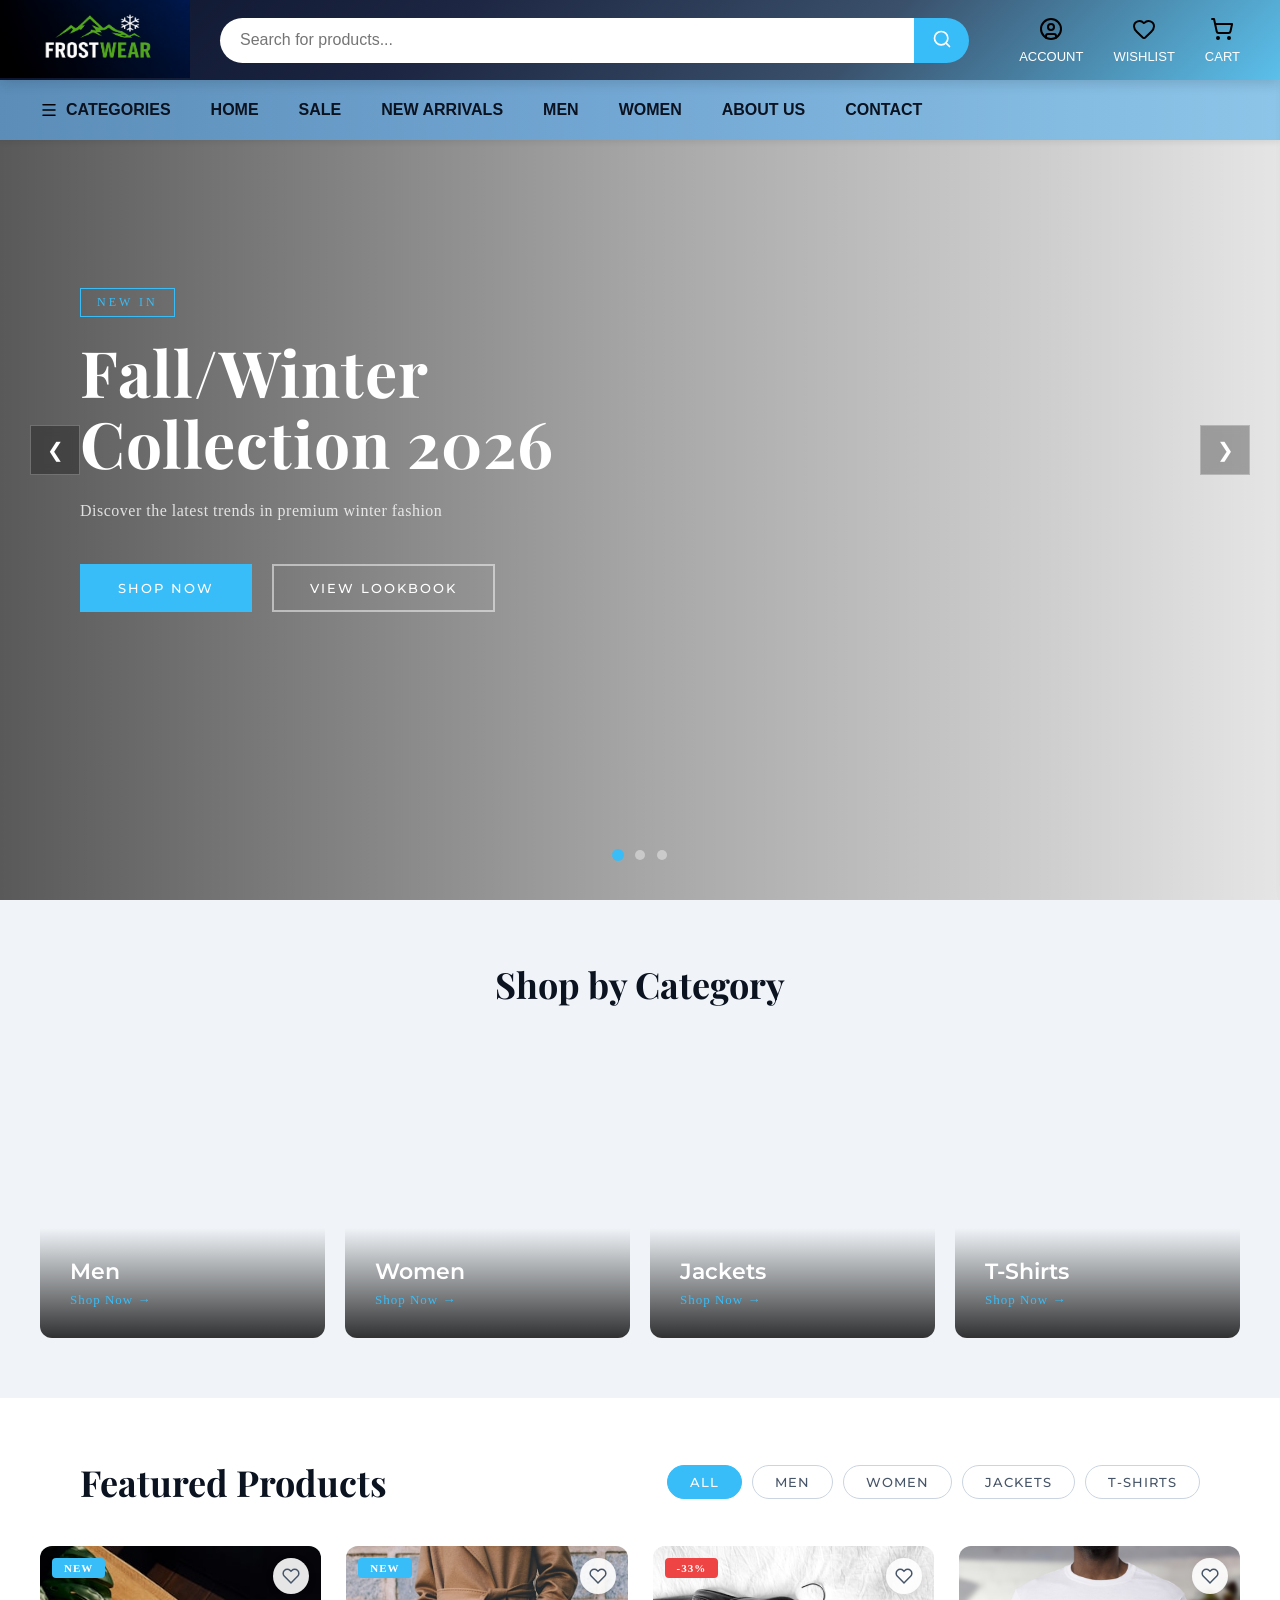
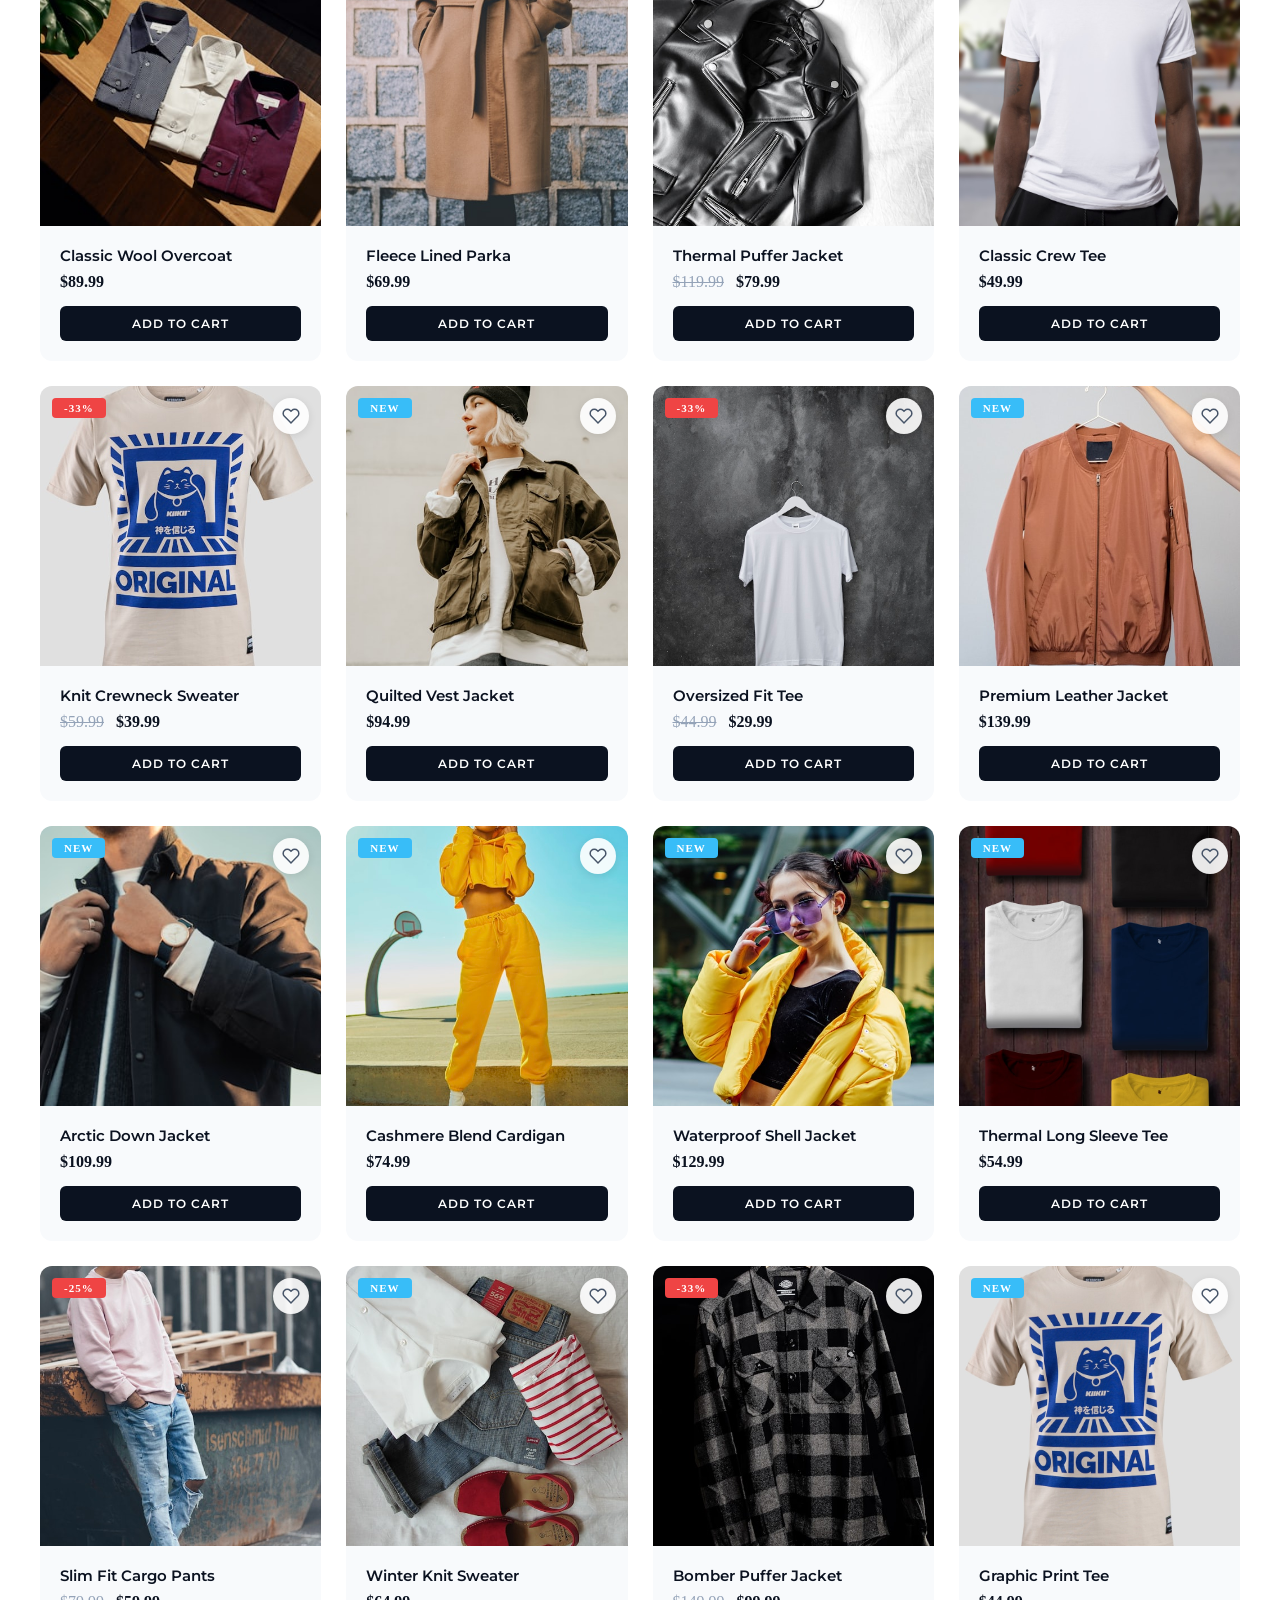
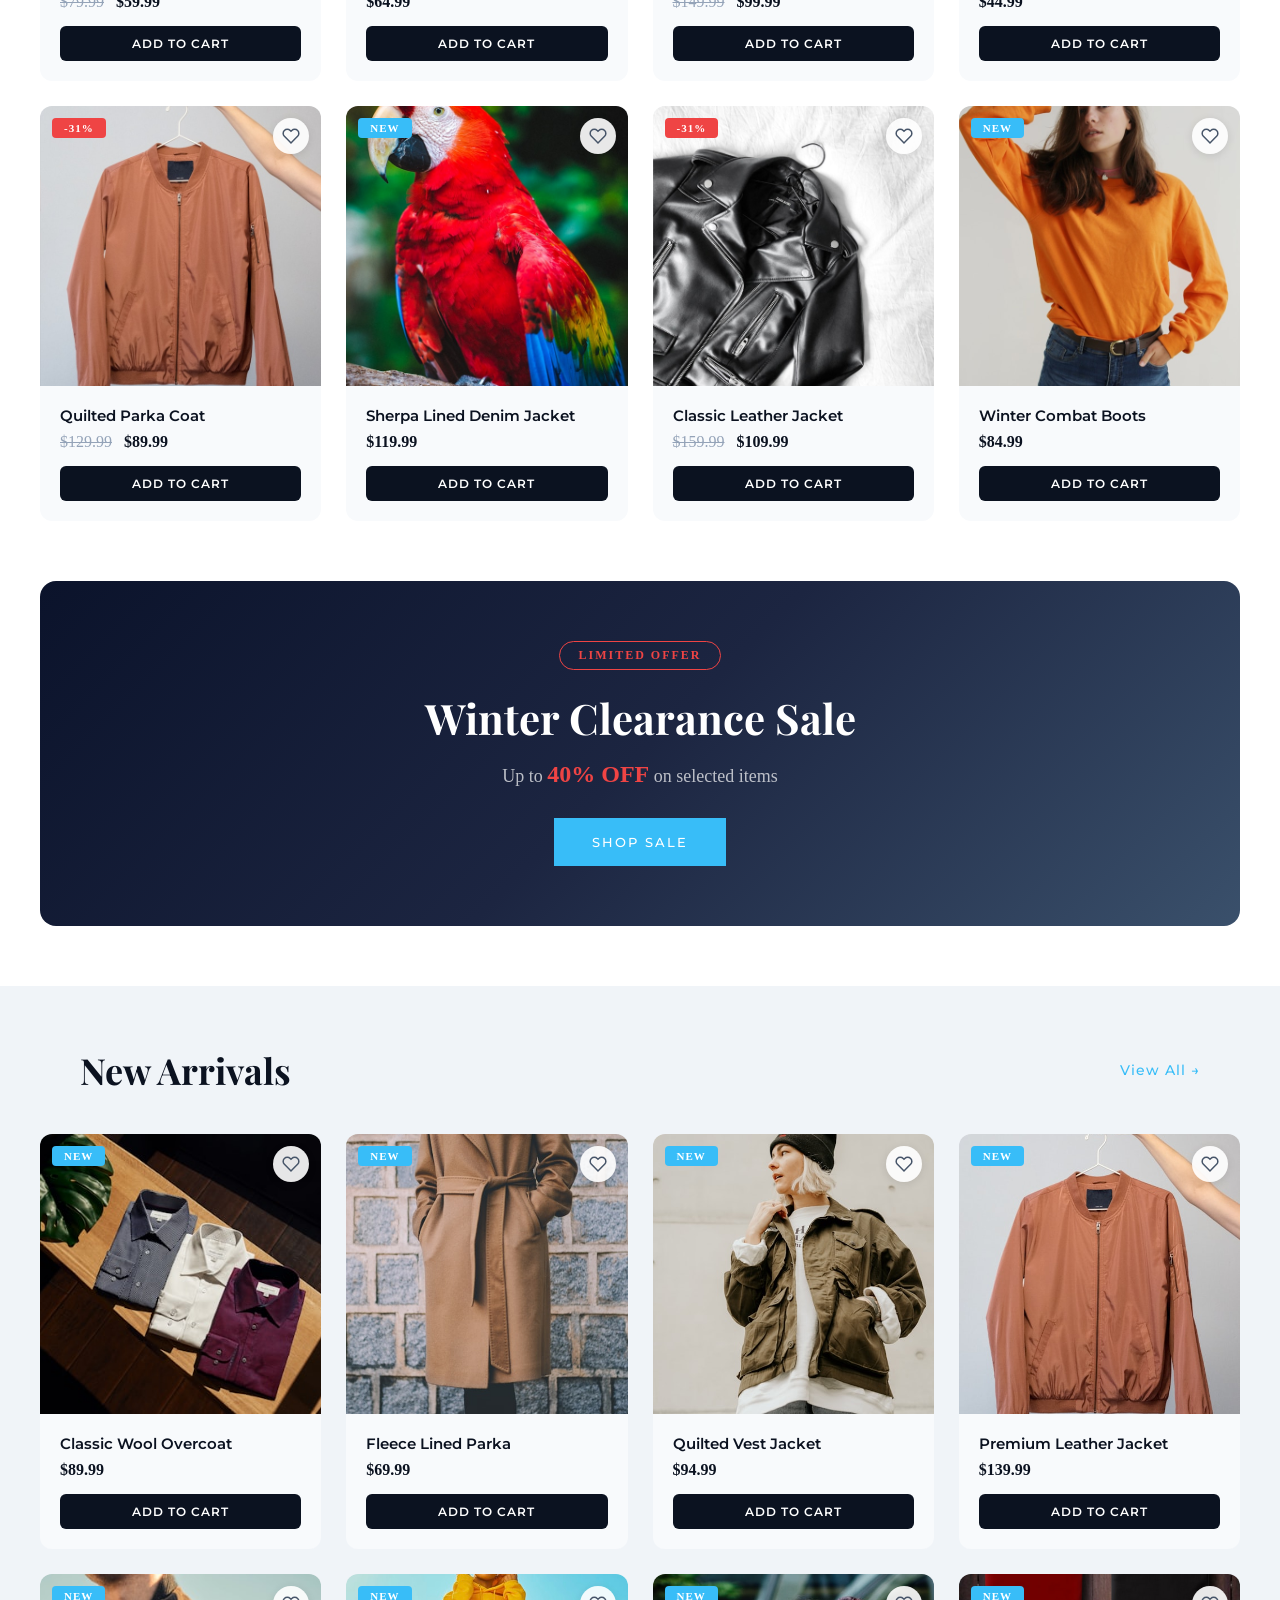
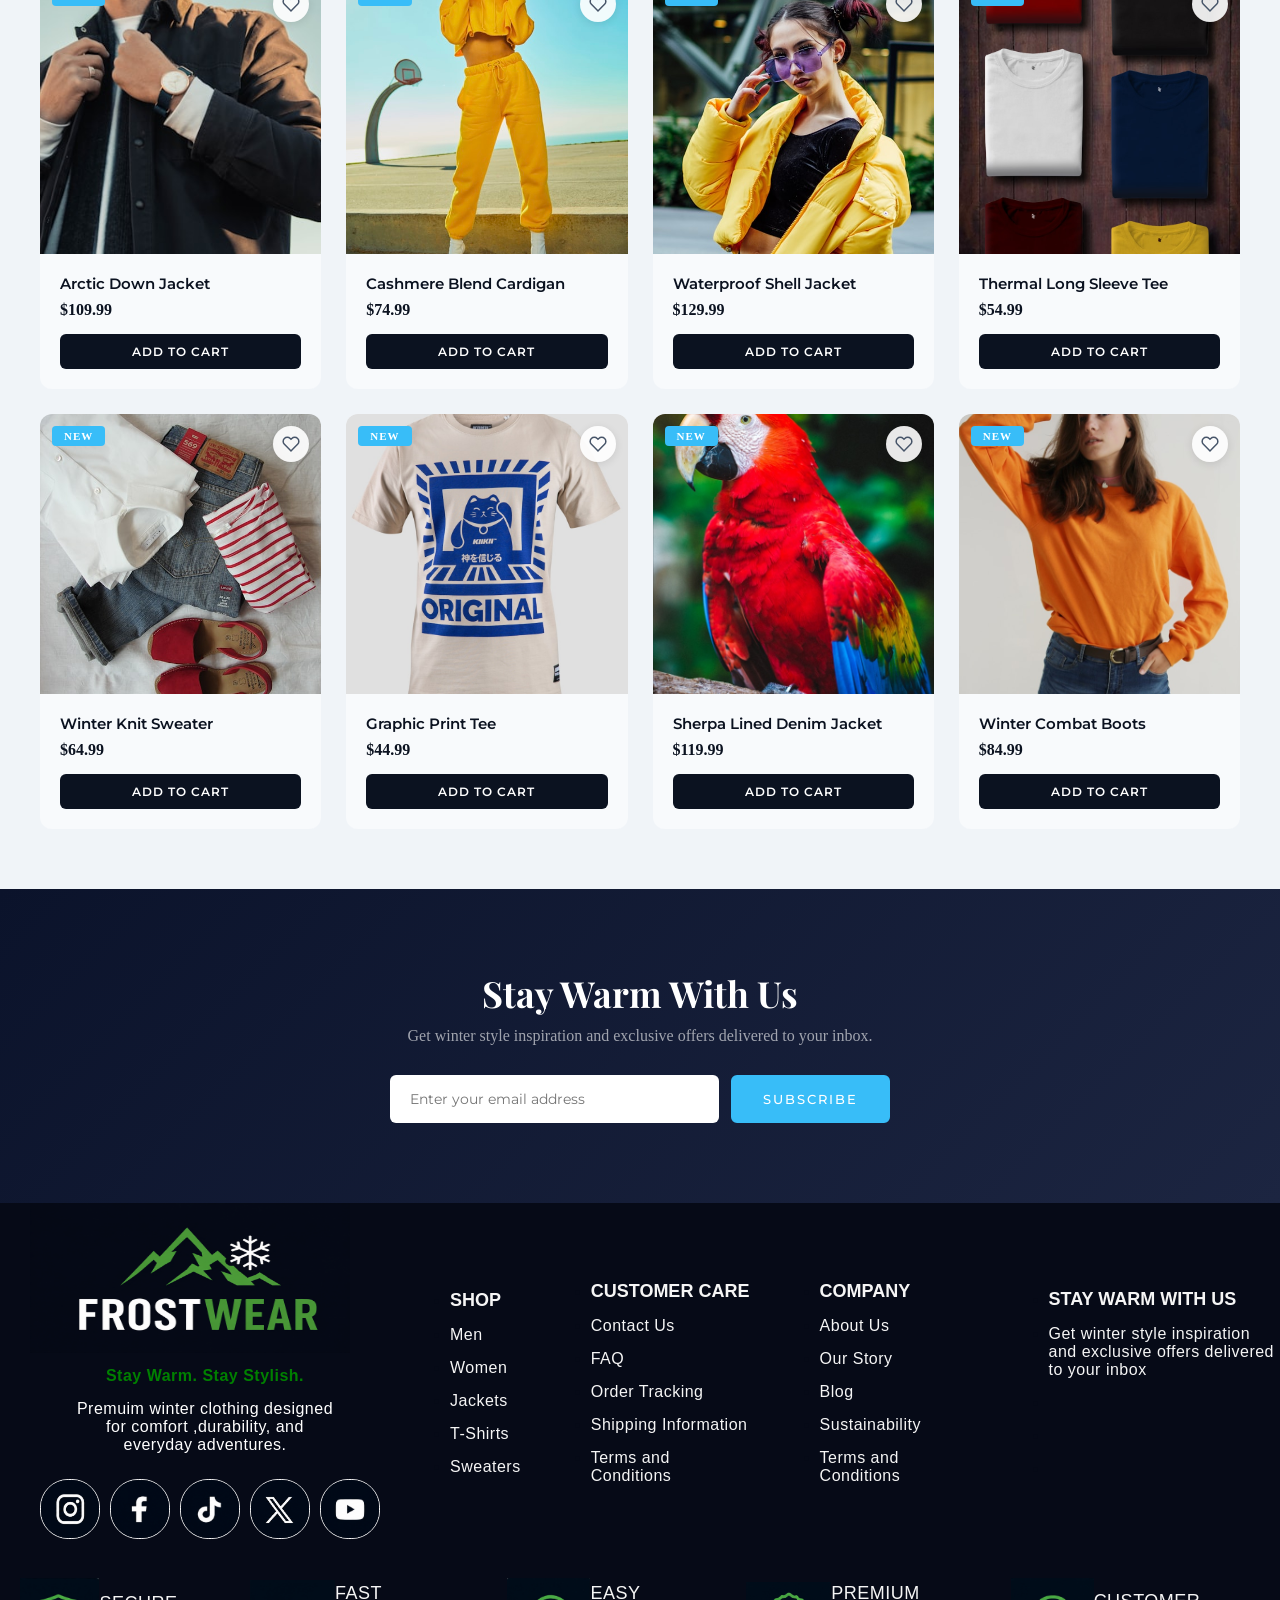
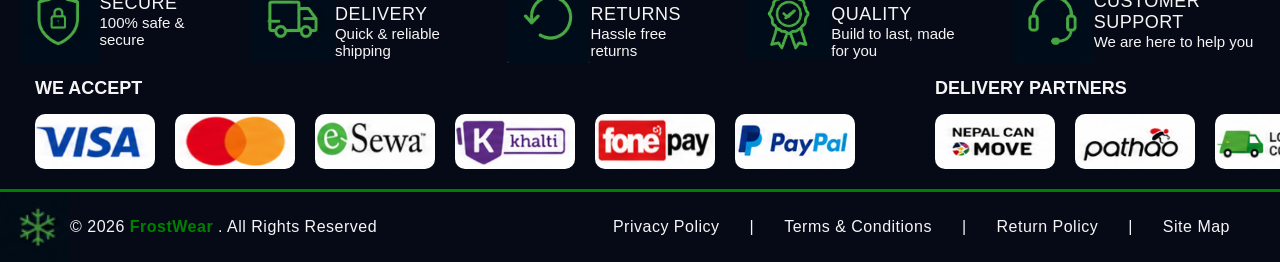
==== commit ec643dab: "Fixed the simple HTMl syntax issues" ====
--- a/Pages/Home/index.html
+++ b/Pages/Home/index.html
@@ -315,7 +315,7 @@
             </div>
             
             <ul class="footer-data">
-                <h3 class="footer-data-heading">SHOP</h3>
+                <li><h3 class="footer-data-heading">SHOP</h3></li>
                 <li><a>Men</a></li>
                 <li><a>Women</a></li>
                 <li><a>Jackets</a></li>
@@ -324,7 +324,7 @@
             </ul>
 
             <ul class="footer-data">
-                <h3 class="footer-data-heading">CUSTOMER CARE</h3>
+                <li><h3 class="footer-data-heading">CUSTOMER CARE</h3></li>
                 <li><a>Contact Us</a></li>
                 <li><a>FAQ</a></li>
                 <li><a>Order Tracking</a></li>
@@ -333,7 +333,7 @@
             </ul>
 
             <ul class="footer-data">
-                <h3 class="footer-data-heading">COMPANY </h3>
+                <li><h3 class="footer-data-heading">COMPANY </h3></li>
                 <li><a>About Us</a></li>
                 <li><a>Our Story</a></li>
                 <li><a>Blog</a></li>
@@ -342,7 +342,7 @@
             </ul>
 
             <ul class="footer-data">
-                <h3 class="footer-data-heading">STAY WARM WITH US </h3>
+                <li><h3 class="footer-data-heading">STAY WARM WITH US </h3></li>
                 <li style="max-width:240px ;"><a>Get winter style inspiration and exclusive 
                     offers delivered to your inbox</a></li>
                 <li><a></a></li>
@@ -356,23 +356,23 @@
             <div class="footer-feature">
                 <img class="footer-feature-image" src="../../asset/Security.png" >
                 <div class="footer-feature-text">
-                    <h3>SECURE<h3>
-                    <p>100% safe & secure</p>
+                    <h3>SECURE</h3>
+                    <p>100% safe &amp; secure</p>
                  </div>
             </div>
 
             <div class="footer-feature">
                 <img class="footer-feature-image" src="../../asset/Van.png" >
                 <div class="footer-feature-text">
-                    <h3>FAST DELIVERY<h3>
-                    <p>Quick & reliable shipping</p>
+                    <h3>FAST DELIVERY</h3>
+                    <p>Quick &amp; reliable shipping</p>
                  </div>
             </div>
 
             <div class="footer-feature">
                 <img class="footer-feature-image" src="../../asset/EasyReturn.png" >
                 <div class="footer-feature-text">
-                    <h3>EASY RETURNS<h3>
+                    <h3>EASY RETURNS</h3>
                     <p>Hassle free returns</p>
                  </div>
             </div>
@@ -380,7 +380,7 @@
             <div class="footer-feature">
                 <img class="footer-feature-image" src="../../asset/Medal.png" >
                 <div class="footer-feature-text">
-                    <h3>PREMIUM QUALITY<h3>
+                    <h3>PREMIUM QUALITY</h3>
                     <p>Build to last, made for you</p>
                  </div>
             </div>
@@ -388,7 +388,7 @@
             <div class="footer-feature">
                 <img class="footer-feature-image" src="../../asset/Headphone.png" >
                 <div class="footer-feature-text">
-                    <h3>CUSTOMER SUPPORT<h3>
+                    <h3>CUSTOMER SUPPORT</h3>
                     <p>We are here to help you</p>
                  </div>
             </div>
@@ -434,7 +434,7 @@
             <div style="display: flex;gap: 30px;margin-right: 50px;">
                 <p>Privacy Policy </p>
                 <p>|</p>
-                <p>Terms & Conditions </p>
+                <p>Terms &amp; Conditions </p>
                 <p>|</p>
                 <p>Return Policy </p>
                 <p>|</p>
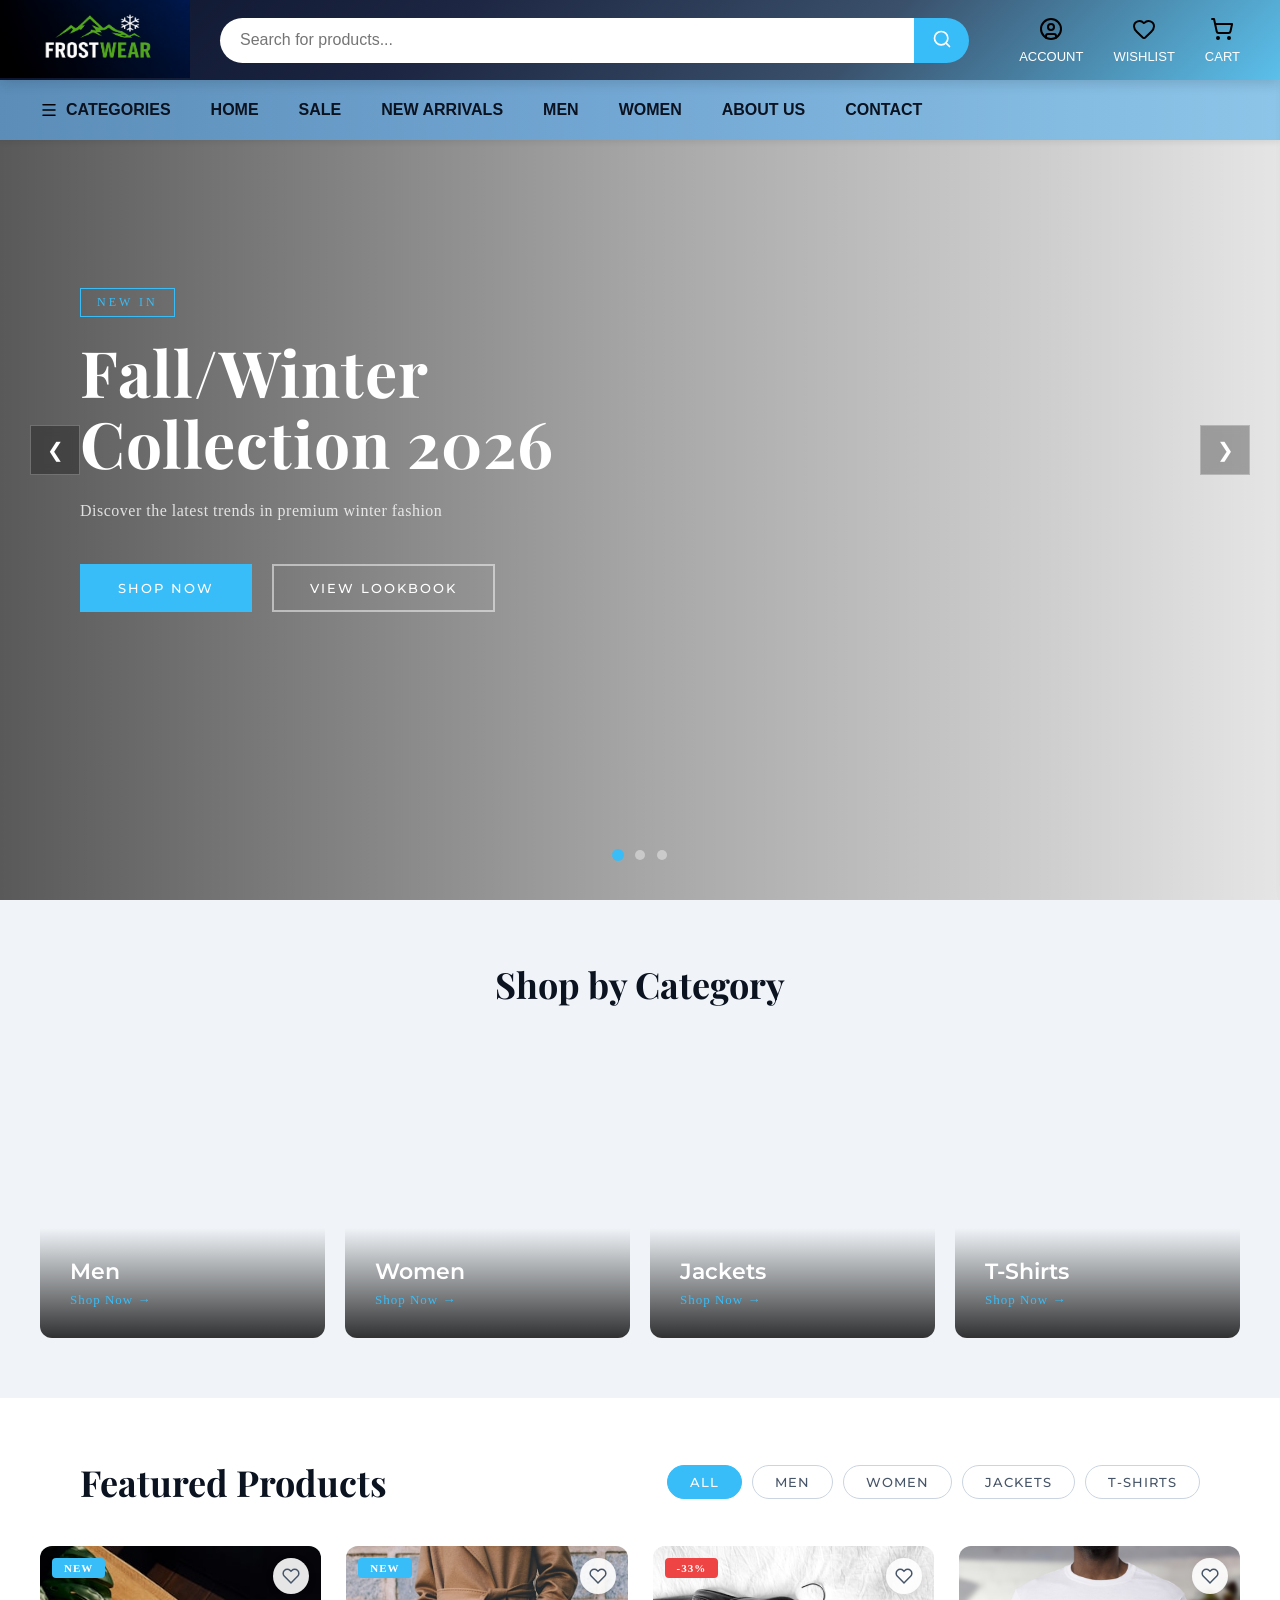
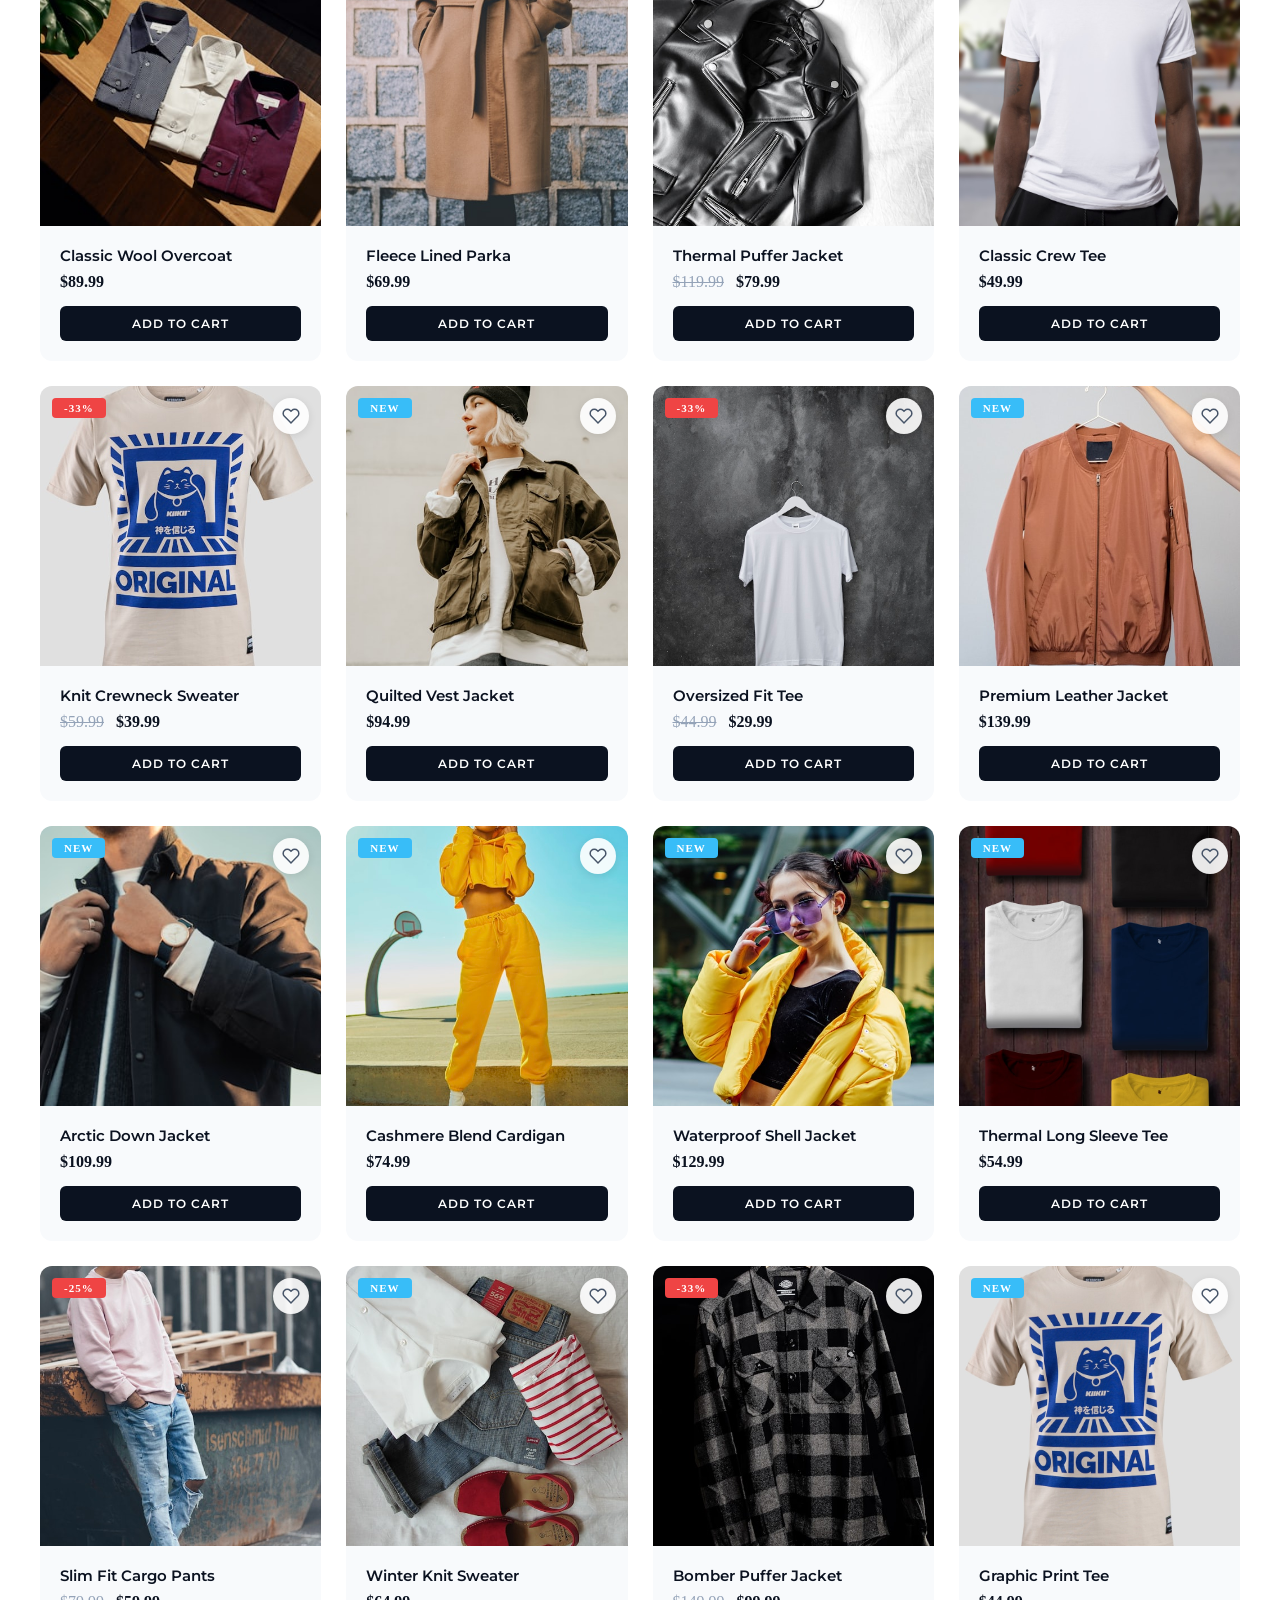
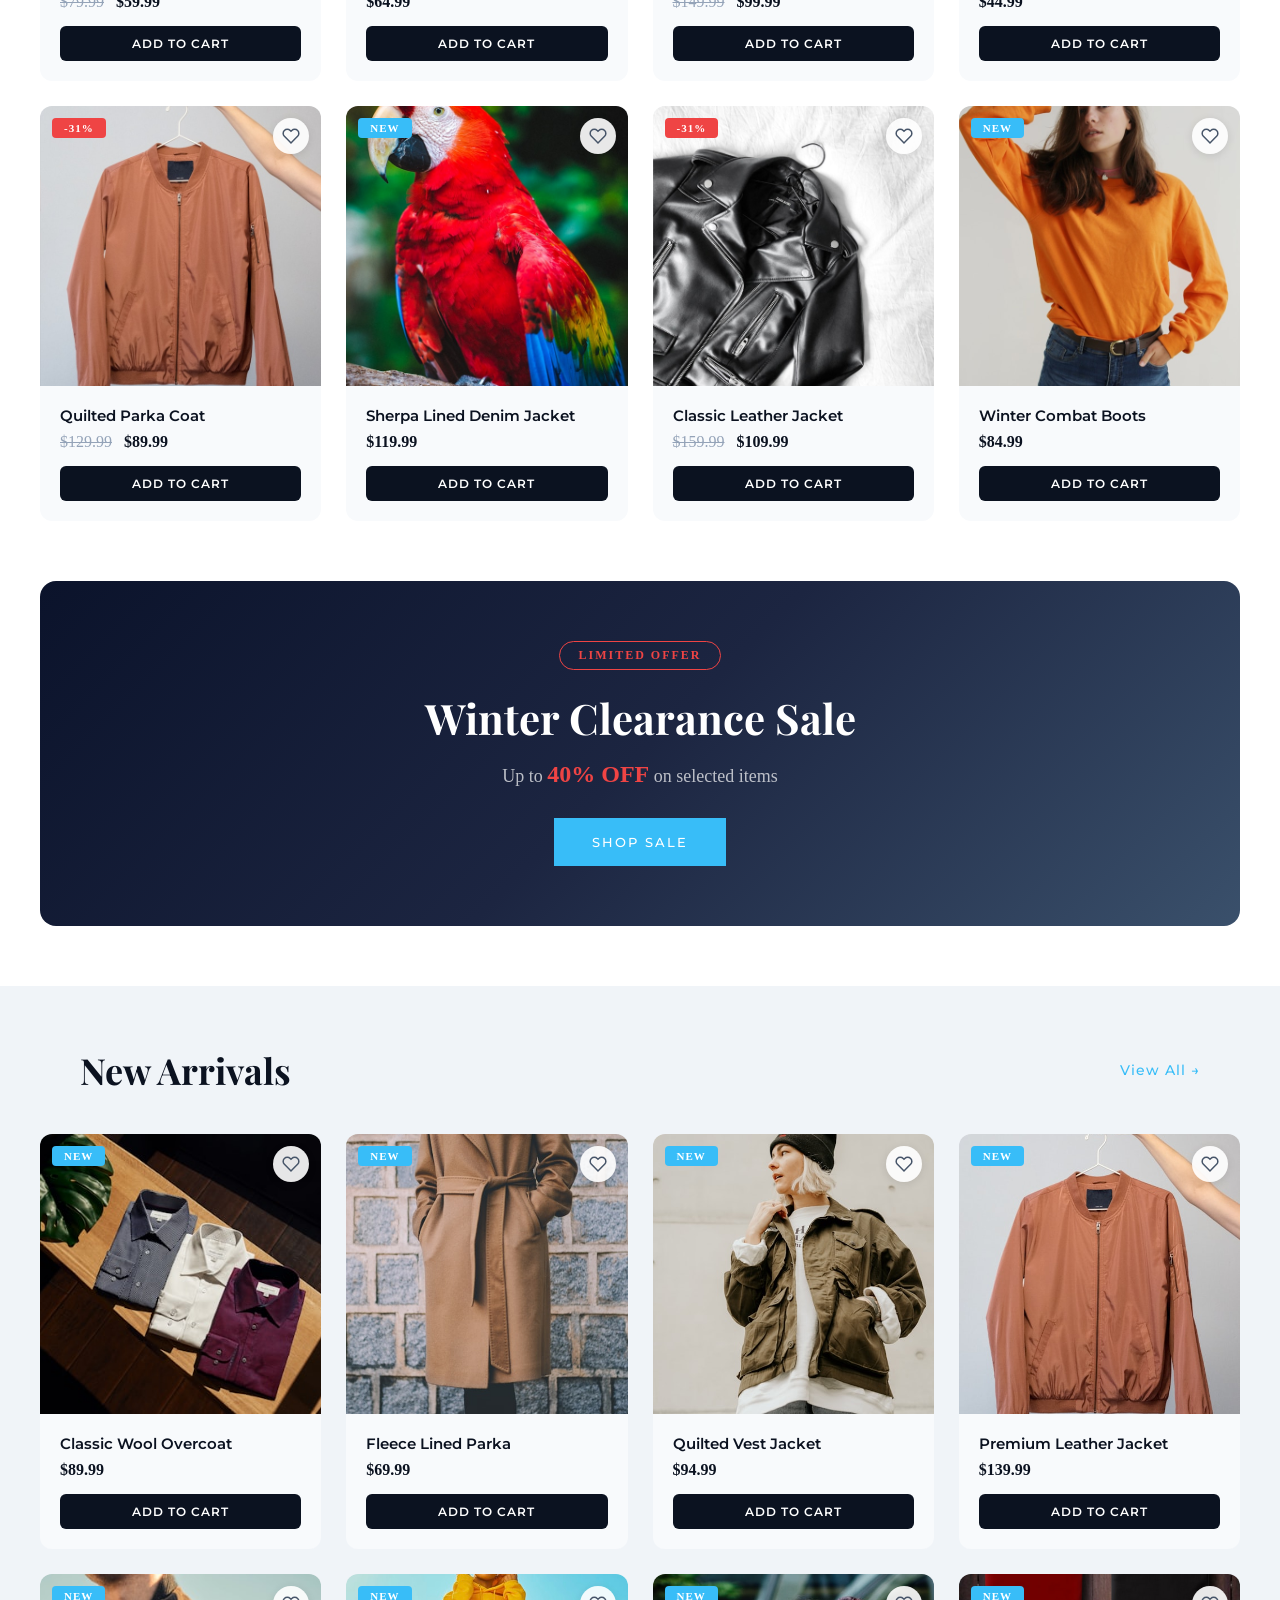
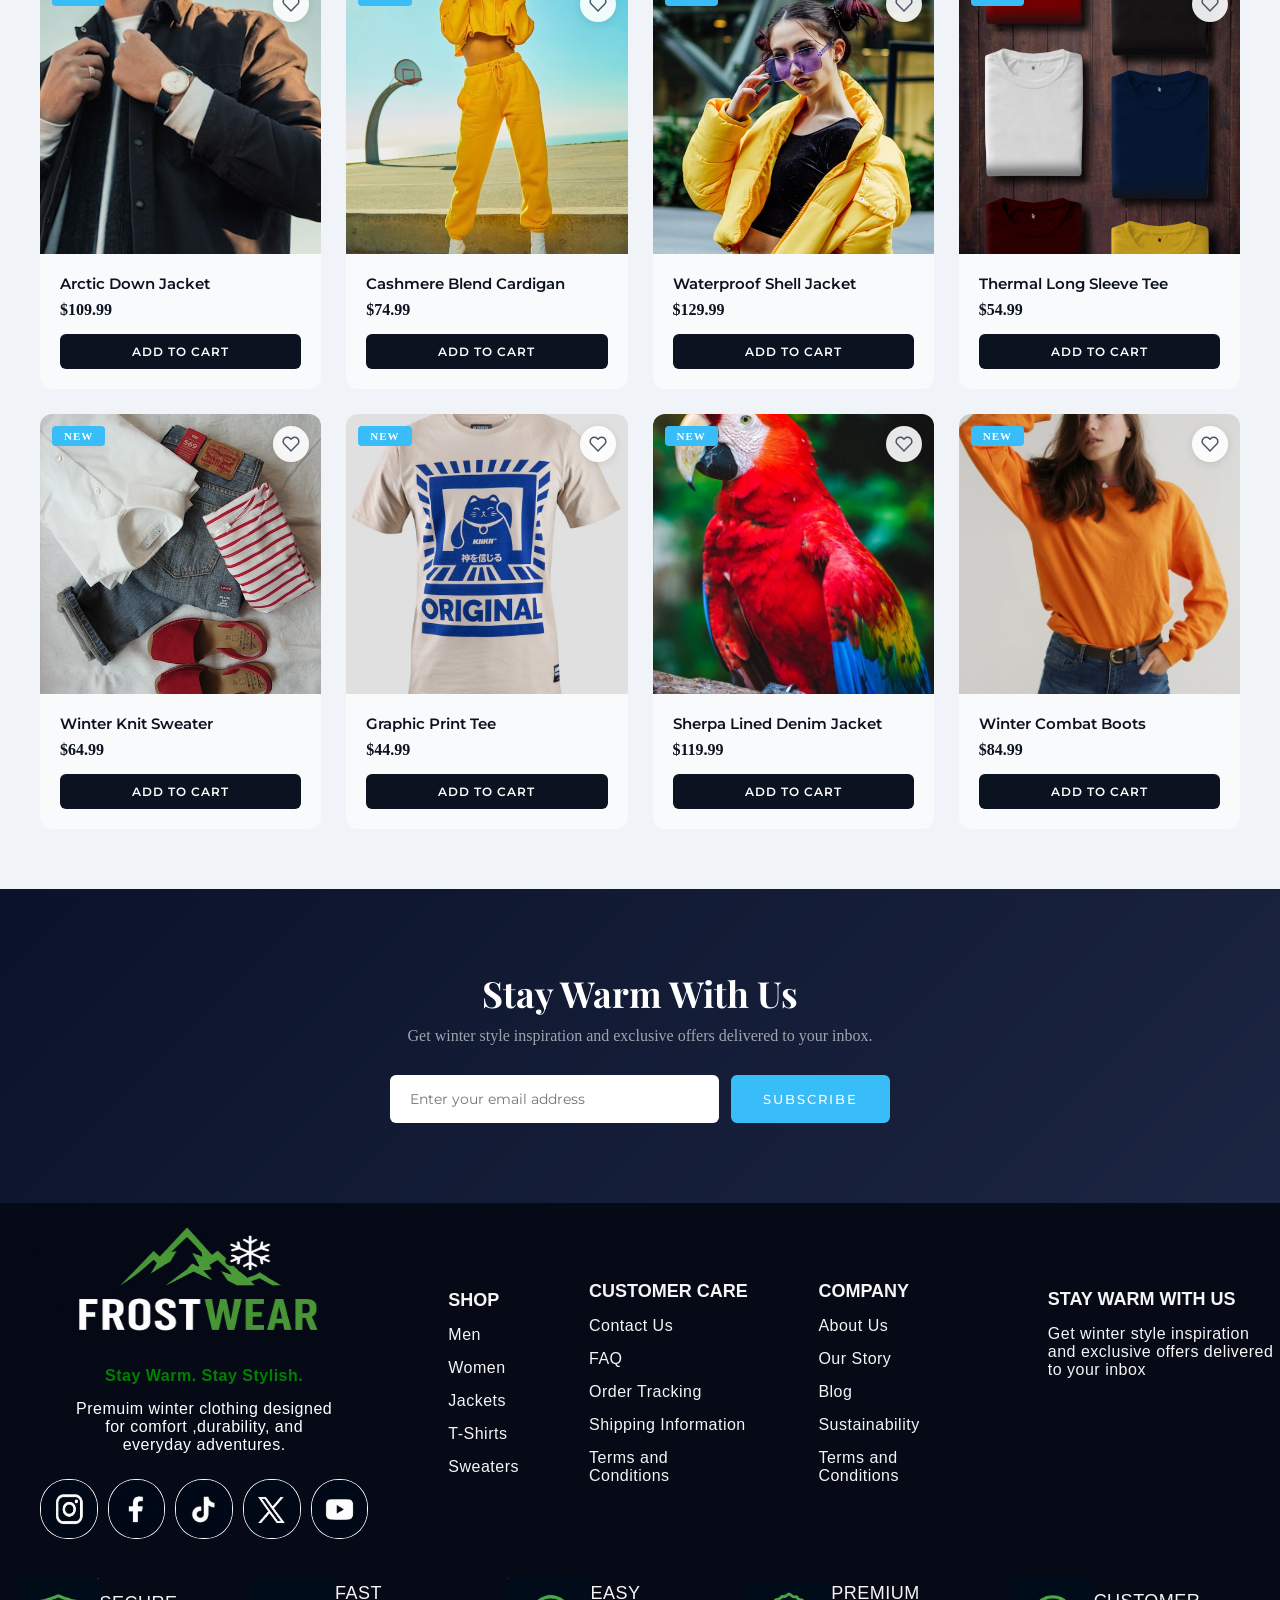
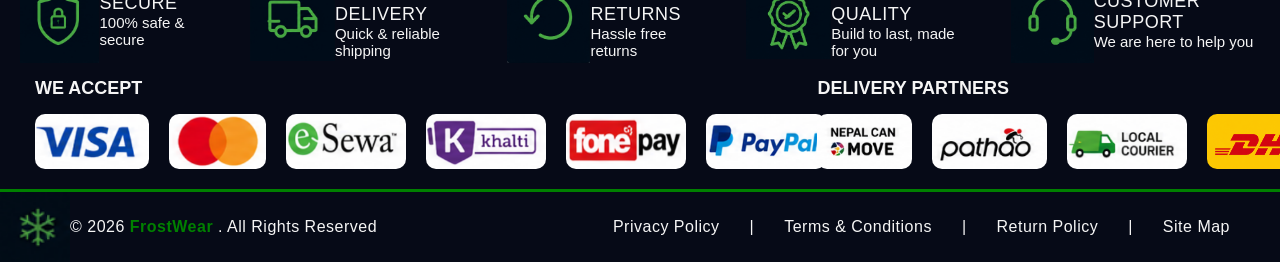
==== commit 5a3ff6d3: "Problem for responsive design of phone and tablet solved" ====
--- a/Pages/Home/index.html
+++ b/Pages/Home/index.html
@@ -1,4 +1,4 @@
-<!DOCTYPE html>
+﻿<!DOCTYPE html>
 <html lang="en">
 <head>
     <meta charset="UTF-8">
@@ -47,6 +47,9 @@
     </nav>
 
     <nav class="bottom-nav">
+        <button class="nav-toggle" id="navToggle" aria-label="Toggle menu">
+            <span></span><span></span><span></span>
+        </button>
         <ul>
             <li class="category-wrap">
                 <a href="#" class="categories categories-toggle">
--- a/common CSS/style.css
+++ b/common CSS/style.css
@@ -353,52 +353,108 @@
     letter-spacing: 0.5px;
 }
 
+/* ===== MOBILE HAMBURGER NAV ===== */
+.nav-toggle {
+    display: none;
+    cursor: pointer;
+    background: transparent;
+    border: none;
+    padding: 6px;
+    z-index: 1001;
+    align-items: center;
+    justify-content: center;
+    flex-direction: column;
+}
+
+.nav-toggle span {
+    display: block;
+    width: 26px;
+    height: 3px;
+    margin: 3px 0;
+    background: #0b1220;
+    border-radius: 3px;
+    transition: all 0.3s ease;
+}
+
 /* ===== RESPONSIVE ===== */
+
+/* Prevent horizontal overflow at every width (including when zoomed out on mobile) */
+html, body {
+    overflow-x: hidden;
+    max-width: 100%;
+}
+
+img {
+    max-width: 100%;
+}
+
 @media (max-width: 1024px) {
     body { overflow-x: hidden; }
     .top-nav { padding-right: 20px; gap: 20px; }
     .logo img { width: 150px; }
     .actions { gap: 20px; }
-    .bottom-nav { padding: 0 20px; }
-    .bottom-nav ul { gap: 24px; }
+    .bottom-nav {
+        padding: 0 20px;
+        overflow-x: auto;
+        scrollbar-width: none;
+    }
+    .bottom-nav ul { gap: 24px; flex-shrink: 0; }
     .row1 { flex-wrap: wrap; }
+    .footer-feature { padding: 15px 12px; }
+    .footer-feature-image { width: 60px; height: 60px; }
 }
 
 @media (max-width: 768px) {
     body { overflow-x: hidden; }
     .top-nav { gap: 14px; padding-right: 12px; }
-    .logo img { width: 120px; }
-    .search-box { margin-right: 10px; }
-    .search-box input { padding: 0 14px; font-size: 14px; }
+    .logo img { width: 110px; }
+    .search-box { margin-right: 10px; min-width: 0; }
+    .search-box input { padding: 0 14px; font-size: 14px; min-width: 0; }
     .actions { gap: 16px; }
-    .bottom-nav {
-        padding: 0 16px;
-        overflow-x: auto;
-        scrollbar-width: none;
-    }
-    .bottom-nav::-webkit-scrollbar { display: none; }
-    .bottom-nav ul {
-        gap: 20px;
-        flex-wrap: nowrap;
-        flex-shrink: 0;
-    }
+    .bottom-nav { padding: 0 16px; }
+    .bottom-nav ul { gap: 20px; }
     .bottom-nav ul li a { font-size: 14px; white-space: nowrap; }
     .row1 {
         flex-direction: column;
         gap: 35px;
         margin-left: 0;
         align-items: center;
-    }
-    .footer-image-holder { max-width: 90%; }
-    .social-media-holder { justify-content: center; }
+        width: 100%;
+    }
+    .footer-image-holder { max-width: 100%; width: 100%; }
+    .social-media-holder { flex-wrap: wrap; justify-content: center; }
     .row2 { flex-wrap: wrap; justify-content: center; }
-    .row3 { flex-wrap: wrap; gap: 30px; justify-content: center; }
-    .row4 { flex-direction: column; align-items: center; gap: 10px; text-align: center; }
+    .row3 {
+        flex-wrap: wrap;
+        gap: 30px;
+        justify-content: center;
+        margin: 0;
+    }
+    .row3 > div {
+        margin-left: 0 !important;
+        max-width: 100%;
+    }
+    .footer-image-economy {
+        flex-wrap: wrap;
+        justify-content: center;
+    }
+    .row4 {
+        flex-direction: column;
+        align-items: center;
+        gap: 15px;
+        text-align: center;
+    }
+    .row4 > div {
+        margin-right: 0 !important;
+        gap: 12px !important;
+        flex-wrap: wrap !important;
+        justify-content: center;
+    }
 }
 
 @media (max-width: 640px) {
-    .top-nav { gap: 10px; }
-    .search-box button { width: 45px; }
+    .top-nav { gap: 10px; padding-right: 8px; }
+    .search-box button { width: 42px; }
     .search-box button img { width: 18px; }
     .actions { gap: 12px; }
     .action-item span { display: none; }
@@ -406,3 +462,100 @@
     .action-item img { width: 22px; height: 22px; }
     .bottom-nav ul { gap: 18px; }
 }
+
+@media (max-width: 480px) {
+    .top-nav { gap: 8px; }
+    .logo img { width: 88px; }
+    .actions { gap: 10px; }
+    .action-item img { width: 20px; height: 20px; }
+    .search-box input { padding: 0 10px; font-size: 13px; }
+    .social-media-holder img { width: 40px; height: 40px; }
+    .footer-feature {
+        flex-direction: column;
+        text-align: center;
+        width: 100%;
+        padding: 12px;
+    }
+    .footer-feature-image { width: 55px; height: 55px; }
+    .footer-feature-text h3 { font-size: 15px; }
+    .footer-image-economy img { width: 88px; height: 42px; }
+    .row3 { gap: 24px; }
+    .row4 p { font-size: 13px; }
+}
+
+/* Phone + Tablet: collapse the bottom nav links into a hamburger menu */
+@media (max-width: 900px) {
+    .nav-toggle { display: flex; margin-right: auto; }
+
+    .bottom-nav {
+        position: fixed;
+        top: 80px;
+        left: 0;
+        width: 100%;
+        padding: 0 16px;
+        justify-content: flex-start;
+        overflow: visible;
+        overflow-x: visible;
+    }
+
+    .bottom-nav ul {
+        position: absolute;
+        top: 60px;
+        left: 0;
+        width: 100%;
+        flex-direction: column;
+        align-items: stretch;
+        gap: 0;
+        background: linear-gradient(180deg, #4b7ba8, #6aa0cc);
+        margin: 0;
+        padding: 8px 0;
+        display: none;
+        box-shadow: 0 14px 28px rgba(11, 18, 32, 0.25);
+        z-index: 1200;
+        list-style: none;
+        max-height: calc(100vh - 140px);
+        overflow-y: auto;
+    }
+
+    .bottom-nav.show ul { display: flex; }
+
+    .bottom-nav ul li {
+        width: 100%;
+    }
+
+    .bottom-nav ul li a {
+        display: block;
+        width: 100%;
+        padding: 14px 24px;
+        font-size: 15px;
+        color: #ffffff;
+        white-space: normal;
+        text-align: left;
+    }
+
+    .bottom-nav ul li a::after { display: none; }
+    .bottom-nav ul li a:hover { color: #0b1220; background: rgba(255, 255, 255, 0.15); }
+
+    /* Categories dropdown sits inline inside the mobile menu */
+    .bottom-nav .category-wrap { position: static; }
+    .bottom-nav .category-dropdown {
+        position: static;
+        min-width: 0;
+        box-shadow: none;
+        border-top: 1px solid rgba(255, 255, 255, 0.2);
+        border-radius: 0;
+        padding: 0;
+        background: rgba(11, 18, 32, 0.15);
+    }
+    .bottom-nav .category-dropdown.show { display: block; }
+    .bottom-nav .category-dropdown a { color: #fff; }
+    .bottom-nav .category-dropdown a:hover { color: #0b1220; }
+
+    .nav-toggle.active span:nth-child(1) {
+        transform: translateY(9px) rotate(45deg);
+    }
+    .nav-toggle.active span:nth-child(2) { opacity: 0; }
+    .nav-toggle.active span:nth-child(3) {
+        transform: translateY(-9px) rotate(-45deg);
+    }
+}
